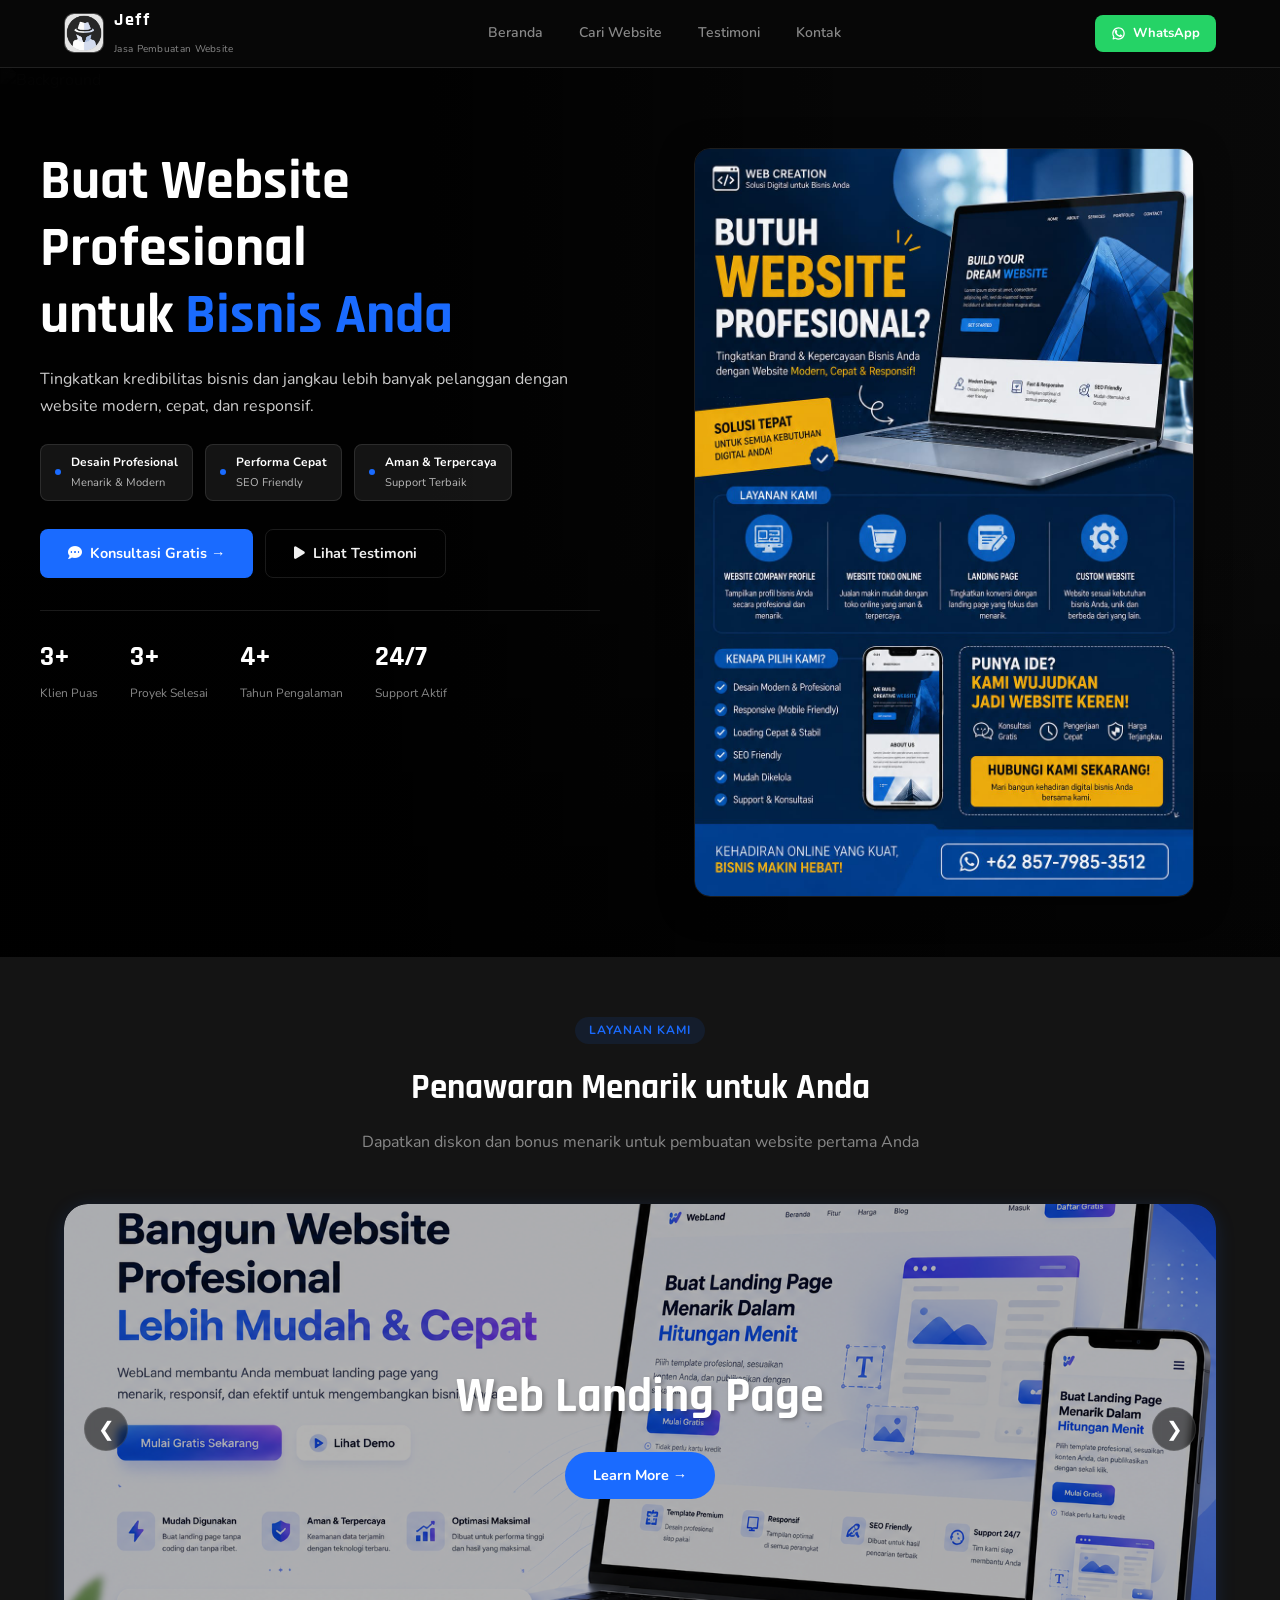
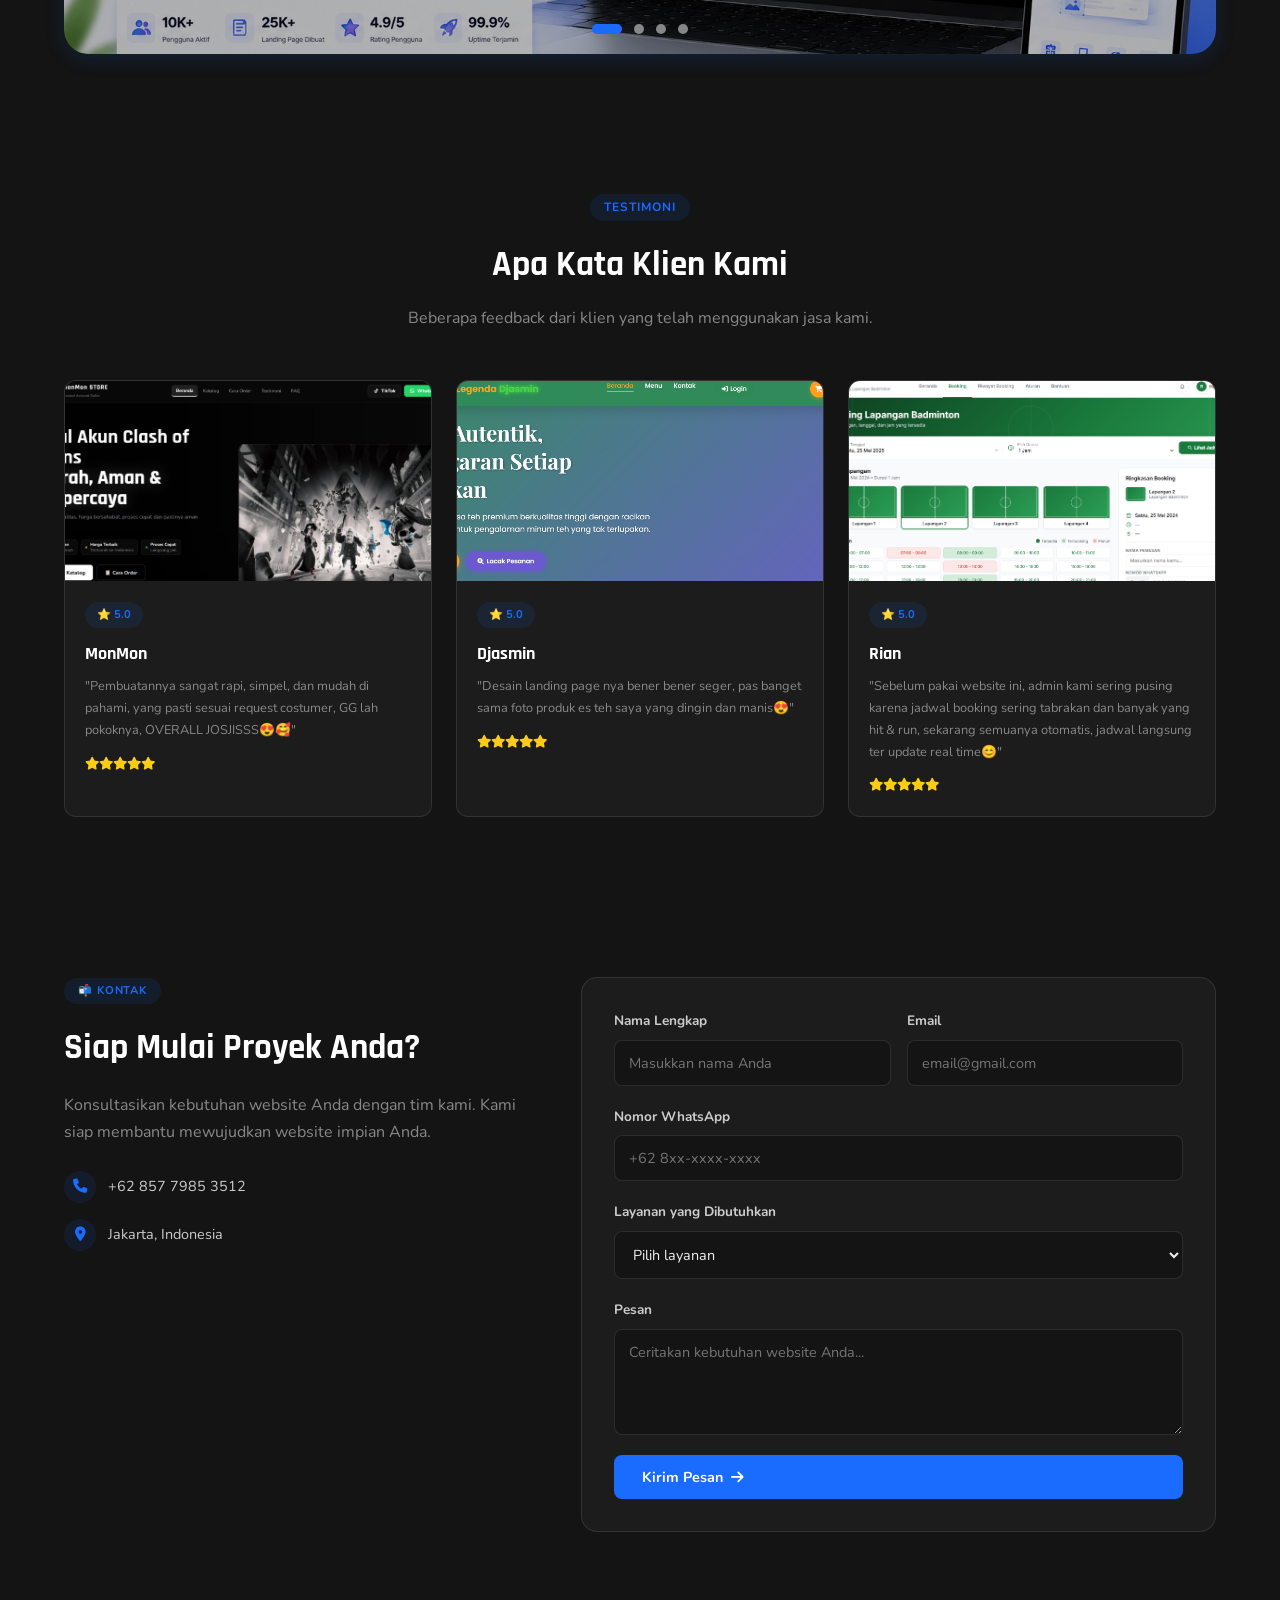
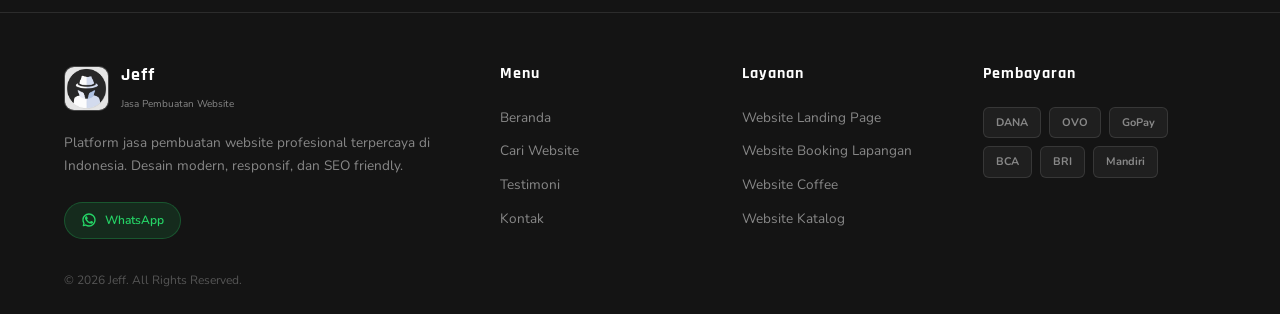
==== index.html @ 6779a067 "web" ====
<!DOCTYPE html>
<html lang="id">
<head>
    <meta charset="UTF-8">
    <meta name="viewport" content="width=device-width, initial-scale=1.0, maximum-scale=1.0, user-scalable=yes, viewport-fit=cover">
    <meta name="theme-color" content="#0a0a0a">
    <meta name="description" content="WebPro - Jasa Pembuatan Website Profesional. Solusi website modern, responsif, dan SEO friendly untuk bisnis Anda.">
    <title>Jeff – Jasa Pembuatan Website Profesional</title>

    <!-- Favicon -->
    <link rel="icon" type="image/png" sizes="32x32" href="data:image/svg+xml,%3Csvg xmlns='http://www.w3.org/2000/svg' viewBox='0 0 100 100'%3E%3Ccircle cx='50' cy='50' r='45' fill='%231A6BFF'/%3E%3Ctext x='50' y='67' text-anchor='middle' fill='white' font-size='50' font-weight='bold'%3EW%3C/text%3E%3C/svg%3E">

    <!-- Google Fonts -->
    <link rel="preconnect" href="https://fonts.googleapis.com">
    <link rel="preconnect" href="https://fonts.gstatic.com" crossorigin>
    <link href="https://fonts.googleapis.com/css2?family=Rajdhani:wght@400;500;600;700&family=Nunito:wght@400;500;600;700;800;900&display=swap" rel="stylesheet">

    <!-- Font Awesome -->
    <link rel="stylesheet" href="https://cdnjs.cloudflare.com/ajax/libs/font-awesome/6.0.0-beta3/css/all.min.css">

    <style>
        /* ===================================================
           WEBPRO — MAIN CSS
           Black & Blue Theme
           =================================================== */

        :root {
            --primary: #1A6BFF;
            --primary-dark: #1355CC;
            --primary-light: #1a6bff1a;
            --primary-glow: rgba(26, 107, 255, 0.25);
            --dark: #0D1B3E;
            --dark-bg: #0a0a0a;
            --card-bg: #141414;
            --card-bg2: #1c1c1c;
            --card-bg3: #222222;
            --text: #f0f0f0;
            --text-light: #cccccc;
            --text-muted: #888888;
            --text-dim: #555555;
            --white: #FFFFFF;
            --border: rgba(255, 255, 255, 0.1);
            --border2: rgba(255, 255, 255, 0.18);
            --border3: rgba(255, 255, 255, 0.06);
            --green: #10B981;
            --green-light: #4ade80;
            --purple: #8B5CF6;
            --orange: #F59E0B;
            --red: #f87171;
            --gold: #facc15;
            --header-h: 68px;
            --radius-sm: 8px;
            --radius-md: 12px;
            --radius-lg: 16px;
            --radius-xl: 24px;
            --shadow-sm: 0 2px 8px rgba(0,0,0,0.3);
            --shadow-md: 0 4px 20px rgba(26,107,255,0.15);
            --shadow-lg: 0 8px 32px rgba(0,0,0,0.5);
            --shadow-glow: 0 0 40px rgba(26,107,255,0.25);
            --transition-fast: all .15s cubic-bezier(0.2, 0.9, 0.4, 1.1);
            --transition-base: all .25s ease;
            --transition-slow: all .35s ease;
        }

        *, *::before, *::after {
            box-sizing: border-box;
            margin: 0;
            padding: 0;
        }

        html {
            scroll-behavior: smooth;
        }

        body {
            font-family: 'Nunito', sans-serif;
            background: var(--dark-bg);
            color: var(--text);
            line-height: 1.6;
            overflow-x: hidden;
            -webkit-font-smoothing: antialiased;
        }

        h1, h2, h3, h4, h5, h6 {
            font-family: 'Rajdhani', sans-serif;
            font-weight: 700;
            color: var(--white);
        }

        h1 {
            font-size: clamp(2rem, 5vw, 3.5rem);
            line-height: 1.2;
        }

        h2 {
            font-size: clamp(1.5rem, 4vw, 2.2rem);
            margin-bottom: 16px;
        }

        h3 {
            font-size: 1.25rem;
            margin-bottom: 12px;
        }

        p {
            color: var(--text-muted);
            line-height: 1.7;
        }

        .container {
            max-width: 1200px;
            margin: 0 auto;
            padding: 0 24px;
        }

        .section-heading {
            text-align: center;
            margin-bottom: 48px;
        }

        .section-heading .badge {
            display: inline-block;
            font-size: 0.75rem;
            font-weight: 700;
            text-transform: uppercase;
            letter-spacing: 0.08em;
            color: var(--primary);
            background: var(--primary-light);
            padding: 4px 14px;
            border-radius: 100px;
            margin-bottom: 16px;
        }

        .section-heading h2 {
            margin-bottom: 12px;
            color: var(--white);
        }

        .section-heading p {
            max-width: 600px;
            margin: 0 auto;
            color: var(--text-muted);
        }

        .btn-primary {
            display: inline-flex;
            align-items: center;
            gap: 8px;
            padding: 12px 28px;
            background: var(--primary);
            color: var(--white);
            border: none;
            border-radius: var(--radius-sm);
            font-weight: 700;
            font-size: 0.9rem;
            text-decoration: none;
            cursor: pointer;
            transition: var(--transition-fast);
            font-family: 'Nunito', sans-serif;
        }

        .btn-primary:hover {
            background: var(--primary-dark);
            transform: translateY(-2px);
            box-shadow: var(--shadow-md);
        }

        .btn-secondary {
            display: inline-flex;
            align-items: center;
            gap: 8px;
            padding: 12px 28px;
            background: transparent;
            color: var(--text);
            border: 1.5px solid var(--border);
            border-radius: var(--radius-sm);
            font-weight: 700;
            font-size: 0.9rem;
            text-decoration: none;
            cursor: pointer;
            transition: var(--transition-fast);
            font-family: 'Nunito', sans-serif;
        }

        .btn-secondary:hover {
            border-color: var(--primary);
            color: var(--primary);
            transform: translateY(-2px);
        }

        .btn-outline-primary {
            display: inline-flex;
            align-items: center;
            justify-content: center;
            gap: 8px;
            padding: 10px 20px;
            background: transparent;
            color: var(--primary);
            border: 1.5px solid var(--primary);
            border-radius: var(--radius-sm);
            font-weight: 700;
            font-size: 0.85rem;
            text-decoration: none;
            cursor: pointer;
            transition: var(--transition-fast);
            width: 100%;
        }

        .btn-outline-primary:hover {
            background: var(--primary);
            color: var(--white);
        }

        .full-width {
            width: 100%;
        }

        /* ===== HEADER & NAVBAR ===== */
        header {
            position: sticky;
            top: 0;
            z-index: 100;
            background: rgba(8, 8, 8, 0.96);
            backdrop-filter: blur(18px);
            border-bottom: 1px solid var(--border);
            height: var(--header-h);
        }

        .header-inner {
            max-width: 1200px;
            margin: 0 auto;
            display: flex;
            align-items: center;
            justify-content: space-between;
            padding: 0 24px;
            height: 100%;
            gap: 16px;
        }

        .logo {
            display: flex;
            align-items: center;
            gap: 10px;
            text-decoration: none;
            flex-shrink: 0;
        }

        .logo-icon {
            width: 40px;
            height: 40px;
            border-radius: 10px;
            overflow: hidden;
            display: flex;
            align-items: center;
            justify-content: center;
            background: var(--card-bg2);
            border: 1px solid var(--border2);
            flex-shrink: 0;
        }

        .logo-icon img {
            width: 100%;
            height: 100%;
            object-fit: cover;
        }

        .logo-text strong {
            display: block;
            font-family: 'Rajdhani', sans-serif;
            font-size: 18px;
            font-weight: 700;
            color: #fff;
            letter-spacing: 1.5px;
        }

        .logo-text span {
            font-size: 10px;
            color: var(--text-muted);
            letter-spacing: 0.3px;
        }

        nav {
            display: flex;
            align-items: center;
            gap: 4px;
        }

        nav a {
            padding: 8px 16px;
            border-radius: var(--radius-sm);
            text-decoration: none;
            font-size: 14px;
            font-weight: 600;
            color: var(--text-muted);
            transition: var(--transition-fast);
            font-family: 'Nunito', sans-serif;
        }

        nav a:hover {
            color: #fff;
            background: rgba(255, 255, 255, 0.06);
        }

        nav a.active {
            color: #fff;
            background: rgba(255, 255, 255, 0.1);
            border-bottom: 2px solid var(--primary);
        }

        .header-ctas {
            display: flex;
            align-items: center;
            gap: 8px;
            flex-shrink: 0;
        }

        .btn-wa {
            display: flex;
            align-items: center;
            gap: 7px;
            padding: 8px 16px;
            border-radius: var(--radius-sm);
            background: #25d366;
            color: #fff;
            text-decoration: none;
            font-size: 13px;
            font-weight: 700;
            transition: var(--transition-fast);
            white-space: nowrap;
        }

        .btn-wa:hover {
            opacity: 0.88;
            transform: translateY(-1px);
        }

        .btn-wa svg {
            width: 15px;
            height: 15px;
            flex-shrink: 0;
        }

        .hamburger {
            width: 38px;
            height: 38px;
            border: 1px solid var(--border);
            border-radius: 8px;
            cursor: pointer;
            display: none;
            flex-direction: column;
            align-items: center;
            justify-content: center;
            gap: 5px;
            padding: 0;
            background: rgba(255, 255, 255, 0.04);
            transition: background 0.15s;
            flex-shrink: 0;
        }

        .hamburger:hover {
            background: rgba(255, 255, 255, 0.09);
        }

        .hamburger span {
            display: block;
            width: 18px;
            height: 2px;
            background: #fff;
            border-radius: 2px;
            transition: transform 0.28s cubic-bezier(0.65, 0, 0.35, 1), opacity 0.2s ease, width 0.2s ease;
            transform-origin: center;
        }

        .hamburger.is-open span:nth-child(1) {
            transform: translateY(7px) rotate(45deg);
        }

        .hamburger.is-open span:nth-child(2) {
            opacity: 0;
            width: 0;
        }

        .hamburger.is-open span:nth-child(3) {
            transform: translateY(-7px) rotate(-45deg);
        }

        /* Mobile nav: smooth slide + fade open/close instead of an abrupt toggle */
        .mobile-nav {
            display: flex;
            flex-direction: column;
            position: fixed;
            top: var(--header-h);
            left: 0;
            right: 0;
            background: var(--dark-bg);
            border-bottom: 1px solid var(--border);
            padding: 8px 0 20px;
            z-index: 99;
            max-height: calc(100vh - var(--header-h));
            overflow-y: auto;
            box-shadow: var(--shadow-lg);

            visibility: hidden;
            opacity: 0;
            transform: translateY(-12px) scale(0.99);
            transform-origin: top center;
            pointer-events: none;
            transition: opacity 0.32s cubic-bezier(0.22, 1, 0.36, 1),
                        transform 0.32s cubic-bezier(0.22, 1, 0.36, 1),
                        visibility 0.32s;
        }

        .mobile-nav.open {
            visibility: visible;
            opacity: 1;
            transform: translateY(0) scale(1);
            pointer-events: auto;
        }

        .mobile-nav a {
            padding: 14px 20px;
            font-size: 15px;
            font-weight: 700;
            color: var(--text-muted);
            text-decoration: none;
            border-bottom: 1px solid var(--border3);
            display: flex;
            align-items: center;
            gap: 12px;
            transition: background 0.15s ease, color 0.15s ease, padding-left 0.15s ease;

            opacity: 0;
            transform: translateY(-8px);
        }

        .mobile-nav.open a {
            animation: mobileNavItemIn 0.4s cubic-bezier(0.22, 1, 0.36, 1) forwards;
        }

        .mobile-nav.open a:nth-child(1) { animation-delay: 0.04s; }
        .mobile-nav.open a:nth-child(2) { animation-delay: 0.09s; }
        .mobile-nav.open a:nth-child(3) { animation-delay: 0.14s; }
        .mobile-nav.open a:nth-child(4) { animation-delay: 0.19s; }

        @keyframes mobileNavItemIn {
            from {
                opacity: 0;
                transform: translateY(-8px);
            }
            to {
                opacity: 1;
                transform: translateY(0);
            }
        }

        .mobile-nav a:active {
            background: rgba(255, 255, 255, 0.06);
            color: #fff;
            padding-left: 26px;
        }

        .mobile-nav .mob-socials {
            display: flex;
            gap: 10px;
            margin: 10px 20px 0;
            padding-top: 14px;
            border-top: 1px solid var(--border);
            opacity: 0;
            transform: translateY(-8px);
        }

        .mobile-nav.open .mob-socials {
            animation: mobileNavItemIn 0.4s cubic-bezier(0.22, 1, 0.36, 1) forwards;
            animation-delay: 0.24s;
        }

        /* ===== HERO SECTION ===== */
        .hero {
            position: relative;
            padding: 80px 24px 60px;
            overflow: hidden;
            min-height: 550px;
            display: flex;
            align-items: center;
        }

        .hero-bg {
            position: absolute;
            inset: 0;
            background: var(--dark-bg);
        }

        .hero-bg img {
            position: absolute;
            inset: 0;
            width: 100%;
            height: 100%;
            object-fit: cover;
            opacity: 0.22;
            filter: grayscale(100%) contrast(1.1);
        }

        .hero-bg::after {
            content: '';
            position: absolute;
            inset: 0;
            background: linear-gradient(90deg, rgba(0,0,0,0.95) 30%, rgba(0,0,0,0.45) 65%, rgba(0,0,0,0.15) 100%),
                        linear-gradient(0deg, rgba(0,0,0,0.6) 0%, transparent 50%);
        }

        .hero-inner {
            max-width: 1200px;
            margin: 0 auto;
            display: flex;
            align-items: flex-start;
            justify-content: space-between;
            gap: 48px;
            position: relative;
            z-index: 2;
            width: 100%;
        }

        .hero-content {
            flex: 1;
            max-width: 560px;
        }

        .hero-content h1 {
            color: #fff;
            margin-bottom: 16px;
        }

        .hero-content h1 span {
            color: var(--primary);
        }

        .hero-content p {
            font-size: 1rem;
            color: rgba(255, 255, 255, 0.8);
            margin-bottom: 24px;
        }

        .hero-badges {
            display: flex;
            flex-wrap: wrap;
            gap: 12px;
            margin-bottom: 28px;
        }

        .hero-badge {
            display: flex;
            align-items: center;
            gap: 10px;
            font-size: 0.75rem;
            background: rgba(255, 255, 255, 0.08);
            border: 1px solid var(--border);
            border-radius: var(--radius-sm);
            padding: 8px 14px;
        }

        .hero-badge .dot {
            width: 6px;
            height: 6px;
            border-radius: 50%;
            background: var(--primary);
            flex-shrink: 0;
        }

        .hero-badge strong {
            display: block;
            color: #fff;
            font-size: 0.75rem;
            margin-bottom: 2px;
        }

        .hero-badge div {
            color: rgba(255, 255, 255, 0.7);
            font-size: 0.7rem;
        }

        .hero-btns {
            display: flex;
            gap: 12px;
            flex-wrap: wrap;
            margin-bottom: 32px;
        }

        .hero-stats {
            display: flex;
            gap: 32px;
            padding-top: 24px;
            border-top: 1px solid var(--border);
            flex-wrap: wrap;
        }

        .hero-stat .num {
            font-family: 'Rajdhani', sans-serif;
            font-size: 28px;
            font-weight: 700;
            color: #fff;
        }

        .hero-stat .lbl {
            font-size: 12px;
            color: var(--text-muted);
            margin-top: 4px;
        }

        .hero-img-side {
            flex: 1;
            display: flex;
            align-items: center;
            justify-content: center;
        }

        .hero-img-side img {
            width: 100%;
            max-width: 500px;
            height: auto;
            border-radius: var(--radius-lg);
            border: 1px solid var(--border);
            box-shadow: var(--shadow-lg);
        }

        /* ===== PROMOTION SLIDER ===== */
        .promo-section {
            padding: 60px 0;
            background: var(--card-bg);
        }

        .promo-slider-container {
            position: relative;
            overflow: hidden;
            border-radius: var(--radius-xl);
            box-shadow: var(--shadow-md);
        }

        .promo-slider-track {
            display: flex;
            transition: transform 0.5s cubic-bezier(0.4, 0, 0.2, 1);
        }

        .promo-slide {
            flex-shrink: 0;
            position: relative;
            min-height: 450px;
            display: flex;
            align-items: center;
            justify-content: center;
            border-radius: var(--radius-xl);
            overflow: hidden;
            background-size: cover;
            background-position: center;
            background-repeat: no-repeat;
        }

        .promo-slide::before {
            content: '';
            position: absolute;
            top: 0;
            left: 0;
            right: 0;
            bottom: 0;
            background: rgba(0, 0, 0, 0.3);
            z-index: 1;
        }

        .promo-slide-content {
            position: relative;
            z-index: 2;
            text-align: center;
            color: white;
            padding: 48px;
            background: transparent;
            border-radius: var(--radius-lg);
            margin: 24px;
            max-width: 500px;
        }

        .promo-slide-content h2 {
            color: white;
            font-size: clamp(2rem, 5vw, 3rem);
            margin-bottom: 16px;
            font-weight: 800;
            text-shadow: 2px 2px 4px rgba(0,0,0,0.3);
        }

        .btn-promo {
            display: inline-flex;
            align-items: center;
            gap: 8px;
            padding: 12px 28px;
            background: var(--primary);
            color: white;
            border-radius: 40px;
            text-decoration: none;
            font-weight: 700;
            transition: var(--transition-fast);
            font-size: 0.9rem;
            border: none;
            cursor: pointer;
        }

        .btn-promo:hover {
            transform: translateY(-2px);
            background: var(--primary-dark);
            box-shadow: var(--shadow-glow);
        }

        .slider-arrow {
            position: absolute;
            top: 50%;
            transform: translateY(-50%);
            width: 44px;
            height: 44px;
            background: rgba(0, 0, 0, 0.5);
            backdrop-filter: blur(4px);
            border-radius: 50%;
            display: flex;
            align-items: center;
            justify-content: center;
            cursor: pointer;
            z-index: 10;
            color: white;
            font-size: 20px;
            transition: var(--transition-fast);
            border: 1px solid var(--border);
        }

        .slider-arrow:hover {
            background: var(--primary);
            transform: translateY(-50%) scale(1.05);
        }

        .slider-arrow.prev {
            left: 20px;
        }

        .slider-arrow.next {
            right: 20px;
        }

        .slider-nav {
            position: absolute;
            bottom: 20px;
            left: 0;
            right: 0;
            display: flex;
            justify-content: center;
            gap: 12px;
            z-index: 10;
        }

        .slider-dot {
            width: 10px;
            height: 10px;
            border-radius: 50%;
            background: rgba(255, 255, 255, 0.5);
            cursor: pointer;
            transition: all 0.3s ease;
            border: none;
        }

        .slider-dot.active {
            background: var(--primary);
            width: 30px;
            border-radius: 5px;
        }

        /* ===== TESTIMONI SECTION ===== */
        .testimoni {
            padding: 80px 0;
            background: var(--card-bg);
        }

        .testimoni-grid {
            display: grid;
            grid-template-columns: repeat(3, 1fr);
            gap: 24px;
        }

        .testimoni-card {
            background: var(--card-bg2);
            border-radius: var(--radius-md);
            overflow: hidden;
            border: 1px solid var(--border);
            transition: var(--transition-base);
        }

        .testimoni-card:hover {
            transform: translateY(-5px);
            border-color: var(--primary);
            box-shadow: var(--shadow-md);
        }

        .testimoni-img {
            height: 200px;
            overflow: hidden;
            display: flex;
            align-items: center;
            justify-content: center;
            background: linear-gradient(135deg, var(--primary), var(--primary-dark));
        }

        .testimoni-img img {
            width: 100%;
            height: 100%;
            object-fit: cover;
        }

        .testimoni-img i {
            font-size: 3rem;
            color: white;
        }

        .testimoni-info {
            padding: 20px;
        }

        .testimoni-tag {
            font-size: 0.7rem;
            font-weight: 700;
            color: var(--primary);
            background: var(--primary-light);
            padding: 4px 12px;
            border-radius: 100px;
            display: inline-block;
            margin-bottom: 12px;
        }

        .testimoni-info h3 {
            font-size: 1.1rem;
            margin-bottom: 8px;
            color: var(--white);
        }

        .testimoni-info p {
            font-size: 0.8rem;
        }

        .testimoni-rating {
            margin-top: 12px;
            color: var(--gold);
            font-size: 0.8rem;
        }

        /* ===== KONTAK SECTION ===== */
        .kontak {
            padding: 80px 0;
            background: var(--card-bg);
        }

        .kontak-inner {
            display: grid;
            grid-template-columns: 1fr 1.4fr;
            gap: 64px;
            align-items: start;
        }

        .kontak-text .badge {
            display: inline-block;
            font-size: 0.7rem;
            font-weight: 700;
            text-transform: uppercase;
            letter-spacing: 0.08em;
            color: var(--primary);
            background: var(--primary-light);
            padding: 4px 14px;
            border-radius: 100px;
            margin-bottom: 16px;
        }

        .kontak-text h2 {
            margin-bottom: 16px;
            color: var(--white);
        }

        .kontak-text p {
            margin-bottom: 24px;
        }

        .kontak-info {
            display: flex;
            flex-direction: column;
            gap: 16px;
        }

        .info-item {
            display: flex;
            align-items: center;
            gap: 12px;
            font-size: 0.9rem;
            color: var(--text-light);
        }

        .info-item i {
            width: 32px;
            height: 32px;
            background: var(--primary-light);
            color: var(--primary);
            border-radius: 50%;
            display: flex;
            align-items: center;
            justify-content: center;
        }

        .kontak-form-wrapper {
            background: var(--card-bg2);
            border: 1px solid var(--border);
            border-radius: var(--radius-lg);
            padding: 32px;
        }

        .kontak-form {
            display: flex;
            flex-direction: column;
            gap: 20px;
        }

        .form-row {
            display: grid;
            grid-template-columns: 1fr 1fr;
            gap: 16px;
        }

        .form-group {
            display: flex;
            flex-direction: column;
            gap: 8px;
        }

        .form-group label {
            font-size: 0.85rem;
            font-weight: 700;
            color: var(--text-light);
        }

        .form-group input,
        .form-group select,
        .form-group textarea {
            padding: 12px 14px;
            border: 1.5px solid var(--border);
            border-radius: var(--radius-sm);
            font-size: 0.9rem;
            font-family: 'Nunito', sans-serif;
            outline: none;
            transition: var(--transition-fast);
            background: var(--card-bg);
            color: var(--text);
        }

        .form-group input:focus,
        .form-group select:focus,
        .form-group textarea:focus {
            border-color: var(--primary);
            box-shadow: 0 0 0 3px var(--primary-light);
        }

        .form-group textarea {
            resize: vertical;
        }

        /* ===== FOOTER ===== */
        footer {
            background: var(--card-bg);
            border-top: 1px solid var(--border);
            padding: 48px 0 24px;
        }

        .footer-inner {
            max-width: 1200px;
            margin: 0 auto;
            display: grid;
            grid-template-columns: 2fr 1fr 1fr 1.2fr;
            gap: 48px;
            padding: 0 24px;
        }

        .footer-brand {
            display: flex;
            flex-direction: column;
            gap: 16px;
        }

        .footer-logo {
            display: flex;
            align-items: center;
            gap: 12px;
        }

        .footer-logo .logo-icon {
            width: 45px;
            height: 45px;
        }

        .footer-logo strong {
            font-family: 'Rajdhani', sans-serif;
            font-size: 18px;
            font-weight: 700;
            color: #fff;
            letter-spacing: 1px;
            display: block;
        }

        .footer-logo span {
            font-size: 10px;
            color: var(--text-muted);
        }

        .footer-brand p {
            font-size: 0.85rem;
            color: var(--text-muted);
            line-height: 1.7;
            margin: 0;
        }

        .social-buttons {
            display: flex;
            gap: 10px;
            flex-wrap: wrap;
            margin: 8px 0;
        }

        .social-btn {
            display: inline-flex;
            align-items: center;
            gap: 8px;
            padding: 8px 16px;
            border-radius: 40px;
            text-decoration: none;
            transition: var(--transition-fast);
            font-size: 12px;
            font-weight: 600;
        }

        .social-btn-wa {
            background: rgba(37, 211, 102, 0.12);
            border: 1px solid rgba(37, 211, 102, 0.25);
            color: #25d366;
        }

        .social-btn-wa:hover {
            background: #25d366;
            color: white;
            transform: translateY(-2px);
        }

        .social-btn-tt {
            background: rgba(255, 255, 255, 0.08);
            border: 1px solid var(--border);
            color: var(--text);
        }

        .social-btn-tt:hover {
            background: var(--primary);
            border-color: var(--primary);
            color: white;
            transform: translateY(-2px);
        }

        .social-btn svg {
            width: 16px;
            height: 16px;
        }

        .footer-copy {
            font-size: 0.75rem;
            color: var(--text-dim);
            margin-top: 8px;
        }

        .footer-col h4 {
            color: var(--white);
            font-size: 1rem;
            margin-bottom: 20px;
            font-family: 'Rajdhani', sans-serif;
            letter-spacing: 1px;
        }

        .footer-col a {
            display: block;
            color: var(--text-muted);
            text-decoration: none;
            font-size: 0.85rem;
            margin-bottom: 12px;
            transition: var(--transition-fast);
        }

        .footer-col a:hover {
            color: var(--primary);
            transform: translateX(4px);
        }

        .payment-logos {
            display: flex;
            flex-wrap: wrap;
            gap: 8px;
            margin-top: 8px;
        }

        .payment-logo {
            background: rgba(255, 255, 255, 0.05);
            border: 1px solid var(--border);
            border-radius: 6px;
            padding: 6px 12px;
            font-size: 11px;
            font-weight: 700;
            color: var(--text-muted);
            transition: var(--transition-fast);
        }

        .payment-logo:hover {
            border-color: var(--primary);
            color: var(--primary);
        }

        .contact-item {
            display: flex;
            align-items: center;
            gap: 10px;
            color: var(--text-muted);
            font-size: 0.85rem;
            margin-bottom: 12px;
        }

        .contact-item i {
            width: 28px;
            color: var(--primary);
        }

        .fade-up {
            opacity: 0;
            transform: translateY(30px);
            transition: opacity 0.6s ease, transform 0.6s ease;
        }

        .fade-up.visible {
            opacity: 1;
            transform: translateY(0);
        }

        ::-webkit-scrollbar {
            width: 6px;
        }

        ::-webkit-scrollbar-track {
            background: var(--dark-bg);
        }

        ::-webkit-scrollbar-thumb {
            background: var(--primary);
            border-radius: 3px;
        }

        @media (max-width: 1024px) {
            .testimoni-grid {
                grid-template-columns: repeat(2, 1fr);
            }
            .footer-inner {
                grid-template-columns: 1fr 1fr;
                gap: 32px;
            }
        }

        @media (max-width: 768px) {
            :root { --header-h: 60px; }
            nav { display: none; }
            .hamburger { display: flex; }
            .btn-wa span { display: none; }
            .btn-wa { padding: 8px 12px; }
            .hero-inner { flex-direction: column; text-align: center; }
            .hero-content { max-width: 100%; }
            .hero-badges { justify-content: center; }
            .hero-btns { justify-content: center; }
            .hero-stats { justify-content: center; }
            .hero-img-side { display: none; }
            .testimoni-grid { grid-template-columns: 1fr; }
            .kontak-inner { grid-template-columns: 1fr; gap: 32px; }
            .form-row { grid-template-columns: 1fr; }

            /* ===== FOOTER MOBILE - DIRAPIKAN, TERPUSAT, JARAK KONSISTEN ===== */
            footer { padding: 40px 0 20px; }
            .footer-inner {
                grid-template-columns: 1fr;
                gap: 36px;
                text-align: center;
            }
            .footer-brand {
                align-items: center;
                padding-bottom: 28px;
                border-bottom: 1px solid var(--border3);
            }
            .footer-logo { justify-content: center; }
            .footer-brand p {
                max-width: 320px;
                margin: 0 auto;
            }
            .social-buttons { justify-content: center; }
            .footer-col { display: flex; flex-direction: column; align-items: center; }
            .footer-col h4 { margin-bottom: 14px; }
            .footer-col a {
                margin-bottom: 10px;
                text-align: center;
            }
            .payment-logos { justify-content: center; }
            .footer-copy { text-align: center; }

            .slider-arrow { width: 36px; height: 36px; font-size: 16px; }
            .promo-slide { min-height: 380px; }
            .promo-slide-content { margin: 16px; padding: 32px; }
        }

        @media (max-width: 480px) {
            .container { padding: 0 16px; }
            .hero { padding: 50px 16px 40px; }
            .hero-content h1 { font-size: 1.8rem; }
            .hero-badge { padding: 6px 10px; }
            .hero-stats { gap: 20px; }
            .hero-stat .num { font-size: 22px; }
            .promo-slide { min-height: 320px; }
            .promo-slide-content { padding: 20px; }
            .slider-arrow { display: none; }
            .section-heading { margin-bottom: 32px; }
            .testimoni, .kontak { padding: 50px 0; }

            .footer-inner { gap: 28px; padding: 0 16px; }
            .footer-brand { padding-bottom: 22px; }
        }
    </style>
</head>
<body>

<!-- ========== HEADER / NAVBAR ========== -->
<header>
    <div class="header-inner">
        <a href="index.html" class="logo">
            <div class="logo-icon">
                <img src="images/logo.jpg" alt="WebPro Logo">
            </div>
            <div class="logo-text">
                <strong>Jeff</strong>
                <span>Jasa Pembuatan Website</span>
            </div>
        </a>

        <nav>
            <a href="index.html#beranda" class="nav-link active">Beranda</a>
            <a href="index.html#promo" class="nav-link" id="cariWebsiteNav">Cari Website</a>
            <a href="index.html#testimoni" class="nav-link">Testimoni</a>
            <a href="index.html#kontak" class="nav-link">Kontak</a>
        </nav>

        <div class="header-ctas">
            <a href="https://wa.me/6285779853512?text=Halo+Jeff,+saya+ingin+bertanya+tentang+website" class="btn-wa" target="_blank">
                <svg viewBox="0 0 24 24" fill="currentColor">
                    <path d="M17.472 14.382c-.297-.149-1.758-.867-2.03-.967-.273-.099-.471-.148-.67.15-.197.297-.767.966-.94 1.164-.173.199-.347.223-.644.075-.297-.15-1.255-.463-2.39-1.475-.883-.788-1.48-1.761-1.653-2.059-.173-.297-.018-.458.13-.606.134-.133.298-.347.446-.52.149-.174.198-.298.298-.497.099-.198.05-.371-.025-.52-.075-.149-.669-1.612-.916-2.207-.242-.579-.487-.5-.669-.51-.173-.008-.371-.01-.57-.01-.198 0-.52.074-.792.372-.272.297-1.04 1.016-1.04 2.479 0 1.462 1.065 2.875 1.213 3.074.149.198 2.096 3.2 5.077 4.487.709.306 1.262.489 1.694.625.712.227 1.36.195 1.871.118.571-.085 1.758-.719 2.006-1.413.248-.694.248-1.289.173-1.413-.074-.124-.272-.198-.57-.347z"/>
                    <path d="M12 2C6.477 2 2 6.477 2 12c0 1.89.525 3.66 1.438 5.168L2.546 20.2a1 1 0 001.254 1.254l3.032-.892A9.953 9.953 0 0012 22c5.523 0 10-4.477 10-10S17.523 2 12 2zm0 18c-1.67 0-3.23-.46-4.57-1.26l-.33-.19-2.19.64.65-2.13-.21-.34A8 8 0 0112 4a8 8 0 010 16z"/>
                </svg>
                <span>WhatsApp</span>
            </a>

            <div class="hamburger" onclick="toggleMenu()" aria-label="Menu">
                <span></span><span></span><span></span>
            </div>
        </div>
    </div>
</header>

<!-- Mobile Navigation -->
<div class="mobile-nav" id="mobileNav">
    <a href="index.html#beranda" onclick="closeMenu()">Beranda</a>
    <a href="index.html#promo" onclick="closeMenu()" id="mobileCariWebsite">Cari Website</a>
    <a href="index.html#testimoni" onclick="closeMenu()">Testimoni</a>
    <a href="index.html#kontak" onclick="closeMenu()">Kontak</a>
    <div class="mob-socials">
        <a href="https://wa.me/6285779853512" target="_blank" style="color:#25d366;">
            <svg viewBox="0 0 24 24" fill="currentColor" style="width:15px;height:15px;">
                <path d="M17.472 14.382c-.297-.149-1.758-.867-2.03-.967-.273-.099-.471-.148-.67.15-.197.297-.767.966-.94 1.164-.173.199-.347.223-.644.075-.297-.15-1.255-.463-2.39-1.475-.883-.788-1.48-1.761-1.653-2.059-.173-.297-.018-.458.13-.606.134-.133.298-.347.446-.52.149-.174.198-.298.298-.497.099-.198.05-.371-.025-.52-.075-.149-.669-1.612-.916-2.207-.242-.579-.487-.5-.669-.51-.173-.008-.371-.01-.57-.01-.198 0-.52.074-.792.372-.272.297-1.04 1.016-1.04 2.479 0 1.462 1.065 2.875 1.213 3.074.149.198 2.096 3.2 5.077 4.487.709.306 1.262.489 1.694.625.712.227 1.36.195 1.871.118.571-.085 1.758-.719 2.006-1.413.248-.694.248-1.289.173-1.413-.074-.124-.272-.198-.57-.347z"/>
                <path d="M12 2C6.477 2 2 6.477 2 12c0 1.89.525 3.66 1.438 5.168L2.546 20.2a1 1 0 001.254 1.254l3.032-.892A9.953 9.953 0 0012 22c5.523 0 10-4.477 10-10S17.523 2 12 2zm0 18c-1.67 0-3.23-.46-4.57-1.26l-.33-.19-2.19.64.65-2.13-.21-.34A8 8 0 0112 4a8 8 0 010 16z"/>
            </svg>
            WhatsApp
        </a>
    </div>
</div>

<!-- ========== HERO SECTION ========== -->
<section class="hero" id="beranda">
    <div class="hero-bg">
        <img src="https://images.unsplash.com/photo-1498050108023-c5249f4df085?w=1600" alt="Background">
    </div>
    <div class="hero-inner">
        <div class="hero-content fade-up">
            <h1>Buat Website Profesional <br>untuk <span>Bisnis Anda</span></h1>
            <p>Tingkatkan kredibilitas bisnis dan jangkau lebih banyak pelanggan dengan website modern, cepat, dan responsif.</p>
            <div class="hero-badges">
                <div class="hero-badge"><span class="dot"></span> <div><strong>Desain Profesional</strong>Menarik & Modern</div></div>
                <div class="hero-badge"><span class="dot"></span> <div><strong>Performa Cepat</strong>SEO Friendly</div></div>
                <div class="hero-badge"><span class="dot"></span> <div><strong>Aman & Terpercaya</strong>Support Terbaik</div></div>
            </div>
            <div class="hero-btns">
                <a href="#kontak" class="btn-primary"><i class="fas fa-comment-dots"></i> Konsultasi Gratis →</a>
                <a href="#testimoni" class="btn-secondary"><i class="fas fa-play"></i> Lihat Testimoni</a>
            </div>
            <div class="hero-stats">
                <div class="hero-stat"><div class="num">3+</div><div class="lbl">Klien Puas</div></div>
                <div class="hero-stat"><div class="num">3+</div><div class="lbl">Proyek Selesai</div></div>
                <div class="hero-stat"><div class="num">4+</div><div class="lbl">Tahun Pengalaman</div></div>
                <div class="hero-stat"><div class="num">24/7</div><div class="lbl">Support Aktif</div></div>
            </div>
        </div>
        <div class="hero-img-side fade-up delay-2">
            <img src="images/website-promo.jpeg" alt="Web Development">
        </div>
    </div>
</section>

<!-- ========== PROMOTION SLIDER ========== -->
<section class="promo-section" id="promo">
    <div class="container">
        <div class="section-heading">
            <span class="badge">Layanan Kami</span>
            <h2>Penawaran Menarik untuk Anda</h2>
            <p>Dapatkan diskon dan bonus menarik untuk pembuatan website pertama Anda</p>
        </div>

        <div class="promo-slider-container">
            <div class="promo-slider-track" id="promoTrack">
                <div class="promo-slide" style="background-image: url('images/gambar-web-landingpage.png'); background-size: cover; background-position: center;">
                    <div class="promo-slide-content">
                        <h2>Web Landing Page</h2>
                        <a href="web/landing-page.html" class="btn-promo">Learn More →</a>
                    </div>
                </div>
                <div class="promo-slide" style="background-image: url('images/WhatsApp Image 2026-06-08 at 20.45.11 (1).jpeg'); background-size: cover; background-position: center;">
                    <div class="promo-slide-content">
                        <h2>Web Booking Lapangan</h2>
                        <a href="web/booking-lapangan.html" class="btn-promo">Learn More →</a>
                    </div>
                </div>
                <div class="promo-slide" style="background-image: url('images/gambar-promosi-pesan-coffe.jpg'); background-size: cover; background-position: center;">
                    <div class="promo-slide-content">
                        <h2>Web Coffee</h2>
                        <a href="web/coffee.html" class="btn-promo">Learn More →</a>
                    </div>
                </div>
                <div class="promo-slide" style="background-image: url('images/WhatsApp Image 2026-06-08 at 20.45.11.jpeg'); background-size: cover; background-position: center;">
                    <div class="promo-slide-content">
                        <h2>Web Katalog Produk</h2>
                        <a href="web/katalog.html" class="btn-promo">Learn More →</a>
                    </div>
                </div>
            </div>
            <button class="slider-arrow prev" onclick="changePromoSlide(-1)">❮</button>
            <button class="slider-arrow next" onclick="changePromoSlide(1)">❯</button>
            <div class="slider-nav" id="promoDots"></div>
        </div>
    </div>
</section>

<!-- ========== TESTIMONI SECTION ========== -->
<section class="testimoni" id="testimoni">
    <div class="container">
        <div class="section-heading">
            <span class="badge">Testimoni</span>
            <h2>Apa Kata Klien Kami</h2>
            <p>Beberapa feedback dari klien yang telah menggunakan jasa kami.</p>
        </div>

        <div class="testimoni-grid">
            <div class="testimoni-card">
                <div class="testimoni-img">
                    <img src="images/Screenshot 2026-06-04 153138.png" alt="Client 1" onerror="this.style.display='none'; this.nextElementSibling.style.display='flex';">
                    <i class="fas fa-user-circle" style="display:none;"></i>
                </div>
                <div class="testimoni-info">
                    <span class="testimoni-tag">⭐ 5.0</span>
                    <h3>MonMon</h3>
                    <p>"Pembuatannya sangat rapi, simpel, dan mudah di pahami, yang pasti sesuai request costumer, GG lah pokoknya, OVERALL JOSJISSS😍🥰"</p>
                    <div class="testimoni-rating">
                        <i class="fas fa-star"></i><i class="fas fa-star"></i><i class="fas fa-star"></i><i class="fas fa-star"></i><i class="fas fa-star"></i>
                    </div>
                </div>
            </div>
            <div class="testimoni-card">
                <div class="testimoni-img">
                    <img src="images/Screenshot 2026-06-11 183526.png" alt="Client 2" onerror="this.style.display='none'; this.nextElementSibling.style.display='flex';">
                    <i class="fas fa-user-circle" style="display:none;"></i>
                </div>
                <div class="testimoni-info">
                    <span class="testimoni-tag">⭐ 5.0</span>
                    <h3>Djasmin</h3>
                    <p>"Desain landing page nya bener bener seger, pas banget sama foto produk es teh saya yang dingin dan manis😍"</p>
                    <div class="testimoni-rating">
                        <i class="fas fa-star"></i><i class="fas fa-star"></i><i class="fas fa-star"></i><i class="fas fa-star"></i><i class="fas fa-star"></i>
                    </div>
                </div>
            </div>
            <div class="testimoni-card">
                <div class="testimoni-img">
                    <img src="images/Screenshot 2026-06-11 184921.png" alt="Client 3" onerror="this.style.display='none'; this.nextElementSibling.style.display='flex';">
                    <i class="fas fa-user-circle" style="display:none;"></i>
                </div>
                <div class="testimoni-info">
                    <span class="testimoni-tag">⭐ 5.0</span>
                    <h3>Rian</h3>
                    <p>"Sebelum pakai website ini, admin kami sering pusing karena jadwal booking sering tabrakan dan banyak yang hit & run, sekarang semuanya otomatis, jadwal langsung ter update real time😊"</p>
                    <div class="testimoni-rating">
                        <i class="fas fa-star"></i><i class="fas fa-star"></i><i class="fas fa-star"></i><i class="fas fa-star"></i><i class="fas fa-star"></i>
                    </div>
                </div>
            </div>
        </div>
    </div>
</section>

<!-- ========== KONTAK SECTION ========== -->
<section class="kontak" id="kontak">
    <div class="container">
        <div class="kontak-inner">
            <div class="kontak-text">
                <span class="badge">📬 Kontak</span>
                <h2>Siap Mulai Proyek Anda?</h2>
                <p>Konsultasikan kebutuhan website Anda dengan tim kami. Kami siap membantu mewujudkan website impian Anda.</p>
                <div class="kontak-info">
                    <div class="info-item"><i class="fas fa-phone"></i> <span>+62 857 7985 3512</span></div>
                    <div class="info-item"><i class="fas fa-map-marker-alt"></i> <span>Jakarta, Indonesia</span></div>
                </div>
            </div>
            <div class="kontak-form-wrapper">
                <form class="kontak-form" id="contactForm">
                    <div class="form-row">
                        <div class="form-group">
                            <label>Nama Lengkap</label>
                            <input type="text" placeholder="Masukkan nama Anda" required>
                        </div>
                        <div class="form-group">
                            <label>Email</label>
                            <input type="email" placeholder="email@gmail.com" required>
                        </div>
                    </div>
                    <div class="form-group">
                        <label>Nomor WhatsApp</label>
                        <input type="tel" placeholder="+62 8xx-xxxx-xxxx">
                    </div>
                    <div class="form-group">
                        <label>Layanan yang Dibutuhkan</label>
                        <select>
                            <option>Pilih layanan</option>
                            <option>Website Landing Page</option>
                            <option>Website Booking Lapangan</option>
                            <option>Website Coffee</option>
                            <option>Website Katalog</option>
                        </select>
                    </div>
                    <div class="form-group">
                        <label>Pesan</label>
                        <textarea rows="4" placeholder="Ceritakan kebutuhan website Anda..."></textarea>
                    </div>
                    <button type="submit" class="btn-primary full-width">Kirim Pesan <i class="fas fa-arrow-right"></i></button>
                </form>
            </div>
        </div>
    </div>
</section>

<!-- ========== FOOTER ========== -->
<footer>
    <div class="footer-inner">
        <div class="footer-brand">
            <div class="footer-logo">
                <div class="logo-icon">
                    <img src="images/logo.jpg" alt="WebPro">
                </div>
                <div>
                    <strong>Jeff</strong>
                    <span>Jasa Pembuatan Website</span>
                </div>
            </div>
            <p>Platform jasa pembuatan website profesional terpercaya di Indonesia. Desain modern, responsif, dan SEO friendly.</p>

            <div class="social-buttons">
                <a href="https://wa.me/6285779853512" target="_blank" class="social-btn social-btn-wa">
                    <svg viewBox="0 0 24 24" fill="currentColor">
                        <path d="M17.472 14.382c-.297-.149-1.758-.867-2.03-.967-.273-.099-.471-.148-.67.15-.197.297-.767.966-.94 1.164-.173.199-.347.223-.644.075-.297-.15-1.255-.463-2.39-1.475-.883-.788-1.48-1.761-1.653-2.059-.173-.297-.018-.458.13-.606.134-.133.298-.347.446-.52.149-.174.198-.298.298-.497.099-.198.05-.371-.025-.52-.075-.149-.669-1.612-.916-2.207-.242-.579-.487-.5-.669-.51-.173-.008-.371-.01-.57-.01-.198 0-.52.074-.792.372-.272.297-1.04 1.016-1.04 2.479 0 1.462 1.065 2.875 1.213 3.074.149.198 2.096 3.2 5.077 4.487.709.306 1.262.489 1.694.625.712.227 1.36.195 1.871.118.571-.085 1.758-.719 2.006-1.413.248-.694.248-1.289.173-1.413-.074-.124-.272-.198-.57-.347z"/>
                        <path d="M12 2C6.477 2 2 6.477 2 12c0 1.89.525 3.66 1.438 5.168L2.546 20.2a1 1 0 001.254 1.254l3.032-.892A9.953 9.953 0 0012 22c5.523 0 10-4.477 10-10S17.523 2 12 2zm0 18c-1.67 0-3.23-.46-4.57-1.26l-.33-.19-2.19.64.65-2.13-.21-.34A8 8 0 0112 4a8 8 0 010 16z"/>
                    </svg>
                    <span>WhatsApp</span>
                </a>
                
            </div>

            <div class="footer-copy">© 2026 Jeff. All Rights Reserved.</div>
        </div>

        <div class="footer-col">
            <h4>Menu</h4>
            <a href="index.html#beranda">Beranda</a>
            <a href="index.html#promo">Cari Website</a>
            <a href="index.html#testimoni">Testimoni</a>
            <a href="index.html#kontak">Kontak</a>
        </div>

        <div class="footer-col">
            <h4>Layanan</h4>
            <a href="web/landing-page.html">Website Landing Page</a>
            <a href="web/booking-lapangan.html">Website Booking Lapangan</a>
            <a href="web/coffee.html">Website Coffee</a>
            <a href="web/katalog.html">Website Katalog</a>
        </div>

        <div class="footer-col">
            <h4>Pembayaran</h4>
            <div class="payment-logos">
                <span class="payment-logo">DANA</span>
                <span class="payment-logo">OVO</span>
                <span class="payment-logo">GoPay</span>
                <span class="payment-logo">BCA</span>
                <span class="payment-logo">BRI</span>
                <span class="payment-logo">Mandiri</span>
            </div>
        </div>
    </div>
</footer>

<script>
// ===== MOBILE MENU =====
function toggleMenu() {
    const nav = document.getElementById('mobileNav');
    const hamburger = document.querySelector('.hamburger');
    if (nav && hamburger) {
        nav.classList.toggle('open');
        hamburger.classList.toggle('is-open');
        document.body.style.overflow = nav.classList.contains('open') ? 'hidden' : '';
    }
}

function closeMenu() {
    const nav = document.getElementById('mobileNav');
    const hamburger = document.querySelector('.hamburger');
    if (nav) {
        nav.classList.remove('open');
        document.body.style.overflow = '';
    }
    if (hamburger) {
        hamburger.classList.remove('is-open');
    }
}

document.addEventListener('click', function(event) {
    const nav = document.getElementById('mobileNav');
    const hamburger = document.querySelector('.hamburger');
    if (nav && nav.classList.contains('open')) {
        if (!nav.contains(event.target) && !hamburger?.contains(event.target)) {
            closeMenu();
        }
    }
});

// ===== ACTIVE NAV LINK =====
const sections = document.querySelectorAll('section[id]');
const navLinks = document.querySelectorAll('.nav-link');

window.addEventListener('scroll', () => {
    let current = '';
    const scrollPos = window.scrollY + 100;

    sections.forEach(section => {
        const sectionTop = section.offsetTop;
        const sectionHeight = section.offsetHeight;
        if (scrollPos >= sectionTop && scrollPos < sectionTop + sectionHeight) {
            current = section.getAttribute('id');
        }
    });

    navLinks.forEach(link => {
        link.classList.remove('active');
        if (link.getAttribute('href') === `#${current}`) {
            link.classList.add('active');
        }
    });
});

// ===== SMOOTH SCROLL =====
document.querySelectorAll('a[href^="#"]').forEach(anchor => {
    anchor.addEventListener('click', function(e) {
        const targetId = this.getAttribute('href');
        if (targetId === '#') return;

        const target = document.querySelector(targetId);
        if (target) {
            e.preventDefault();
            target.scrollIntoView({ behavior: 'smooth' });
            closeMenu();
        }
    });
});

// ===== FORM SUBMIT → WHATSAPP =====
const contactForm = document.getElementById('contactForm');
if (contactForm) {
    contactForm.addEventListener('submit', function(e) {
        e.preventDefault();
        const inputs = this.querySelectorAll('input, select, textarea');
        const nama     = inputs[0].value.trim();
        const email    = inputs[1].value.trim();
        const wa       = inputs[2].value.trim();
        const layanan  = inputs[3].value;
        const pesan    = inputs[4].value.trim();

        const teks =
            `Halo Jeff, saya ingin konsultasi pembuatan website 😊\n\n` +
            `*Nama Lengkap:* ${nama}\n` +
            `*Email:* ${email}\n` +
            `*Nomor WhatsApp:* ${wa}\n` +
            `*Layanan yang Dibutuhkan:* ${layanan}\n\n` +
            `*Pesan:*\n${pesan}`;

        const btn = this.querySelector('button[type="submit"]');
        const originalText = btn.innerHTML;
        btn.innerHTML = '<i class="fas fa-check"></i> Mengarahkan ke WhatsApp...';
        btn.style.background = '#10B981';

        setTimeout(() => {
            window.open('https://wa.me/6285779853512?text=' + encodeURIComponent(teks), '_blank');
            btn.innerHTML = originalText;
            btn.style.background = '';
            this.reset();
        }, 800);
    });
}

// ===== FADE IN ON SCROLL =====
const fadeElements = document.querySelectorAll('.fade-up');
const fadeObserver = new IntersectionObserver((entries) => {
    entries.forEach(entry => {
        if (entry.isIntersecting) {
            entry.target.classList.add('visible');
            fadeObserver.unobserve(entry.target);
        }
    });
}, { threshold: 0.1 });

fadeElements.forEach(el => fadeObserver.observe(el));

// ===== REVEAL CARDS ON SCROLL =====
const cards = document.querySelectorAll('.testimoni-card');
const cardObserver = new IntersectionObserver((entries) => {
    entries.forEach(entry => {
        if (entry.isIntersecting) {
            entry.target.style.opacity = '1';
            entry.target.style.transform = 'translateY(0)';
            cardObserver.unobserve(entry.target);
        }
    });
}, { threshold: 0.1 });

cards.forEach(card => {
    card.style.opacity = '0';
    card.style.transform = 'translateY(30px)';
    card.style.transition = 'opacity 0.5s ease, transform 0.5s ease';
    cardObserver.observe(card);
});

// ===== PROMOTION SLIDER (CONTINUOUS AUTO-SLIDE) =====
let currentPromoSlide = 0;
const promoTrack = document.getElementById('promoTrack');
const promoSlides = document.querySelectorAll('.promo-slide');
const totalPromoSlides = promoSlides.length;
let promoAutoTimer;
let promoSlideWidth = 0;

function updatePromoSlideWidth() {
    const container = promoTrack.parentElement;
    promoSlideWidth = container.clientWidth;
    promoSlides.forEach(slide => {
        slide.style.width = promoSlideWidth + 'px';
    });
}

function goToPromoSlide(index) {
    if (index < 0) index = totalPromoSlides - 1;
    if (index >= totalPromoSlides) index = 0;
    currentPromoSlide = index;
    promoTrack.style.transform = `translateX(-${currentPromoSlide * promoSlideWidth}px)`;
    updatePromoDots();
}

function nextPromoSlide() {
    goToPromoSlide(currentPromoSlide + 1);
}

function prevPromoSlide() {
    goToPromoSlide(currentPromoSlide - 1);
}

function updatePromoDots() {
    const dots = document.querySelectorAll('.slider-dot');
    dots.forEach((dot, i) => {
        dot.classList.toggle('active', i === currentPromoSlide);
    });
}

function buildPromoDots() {
    const dotsContainer = document.getElementById('promoDots');
    if (!dotsContainer) return;
    dotsContainer.innerHTML = '';
    for (let i = 0; i < totalPromoSlides; i++) {
        const dot = document.createElement('button');
        dot.className = 'slider-dot' + (i === 0 ? ' active' : '');
        dot.setAttribute('aria-label', `Slide ${i + 1}`);
        dot.addEventListener('click', () => {
            goToPromoSlide(i);
            resetPromoAuto();
        });
        dotsContainer.appendChild(dot);
    }
}

function startPromoAuto() {
    promoAutoTimer = setInterval(() => {
        nextPromoSlide();
    }, 5000);
}

function resetPromoAuto() {
    clearInterval(promoAutoTimer);
    startPromoAuto();
}

window.changePromoSlide = function(direction) {
    if (direction === 1) {
        nextPromoSlide();
    } else {
        prevPromoSlide();
    }
    resetPromoAuto();
};

updatePromoSlideWidth();
buildPromoDots();
goToPromoSlide(0);
startPromoAuto();

let resizeTimer;
window.addEventListener('resize', () => {
    clearTimeout(resizeTimer);
    resizeTimer = setTimeout(() => {
        updatePromoSlideWidth();
        goToPromoSlide(currentPromoSlide);
    }, 150);
});

const promoContainer = document.querySelector('.promo-slider-container');
if (promoContainer) {
    promoContainer.addEventListener('mouseenter', () => {
        clearInterval(promoAutoTimer);
    });
    promoContainer.addEventListener('mouseleave', () => {
        startPromoAuto();
    });
}

let touchStartX = 0;
if (promoTrack && promoTrack.parentElement) {
    promoTrack.parentElement.addEventListener('touchstart', (e) => {
        touchStartX = e.touches[0].clientX;
    }, { passive: true });

    promoTrack.parentElement.addEventListener('touchend', (e) => {
        const diff = touchStartX - e.changedTouches[0].clientX;
        if (Math.abs(diff) > 50) {
            if (diff > 0) {
                nextPromoSlide();
            } else {
                prevPromoSlide();
            }
            resetPromoAuto();
        }
    }, { passive: true });
}

console.log('Website loaded successfully!');
</script>
</body>
</html>
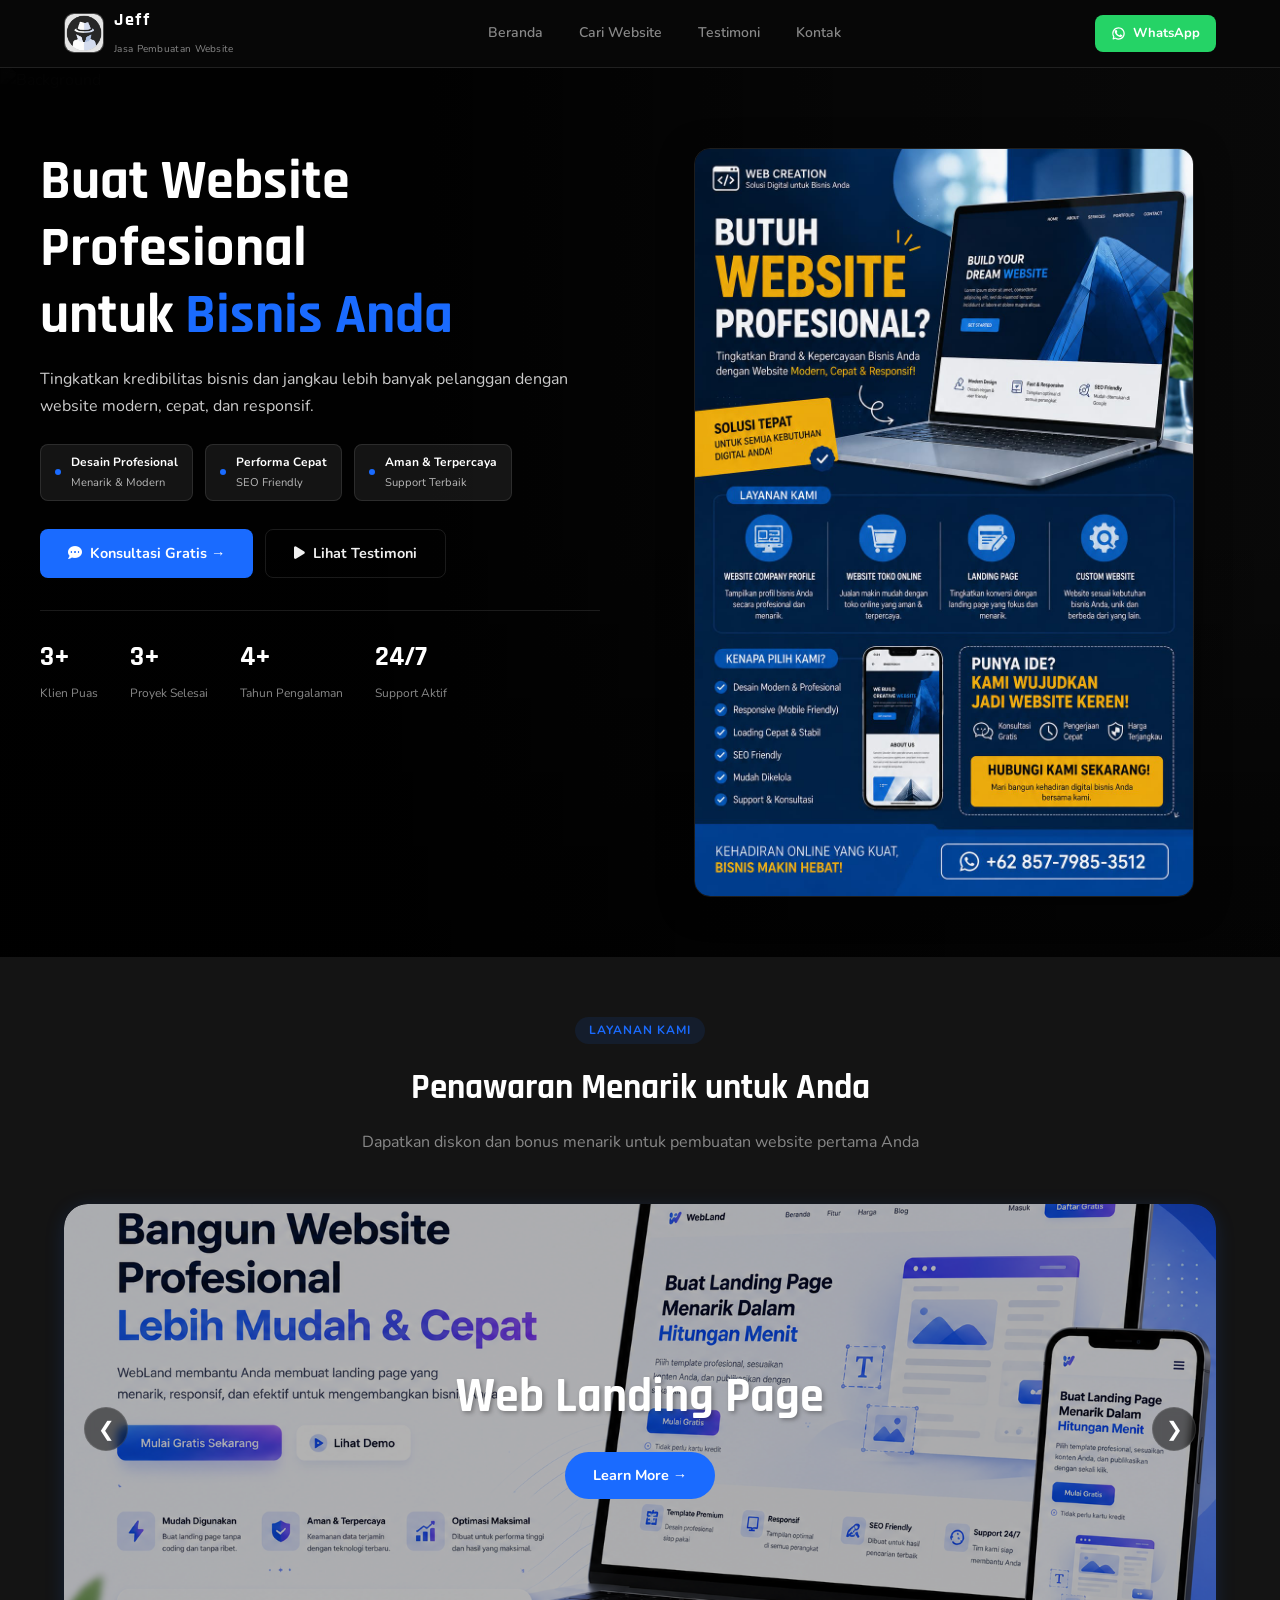
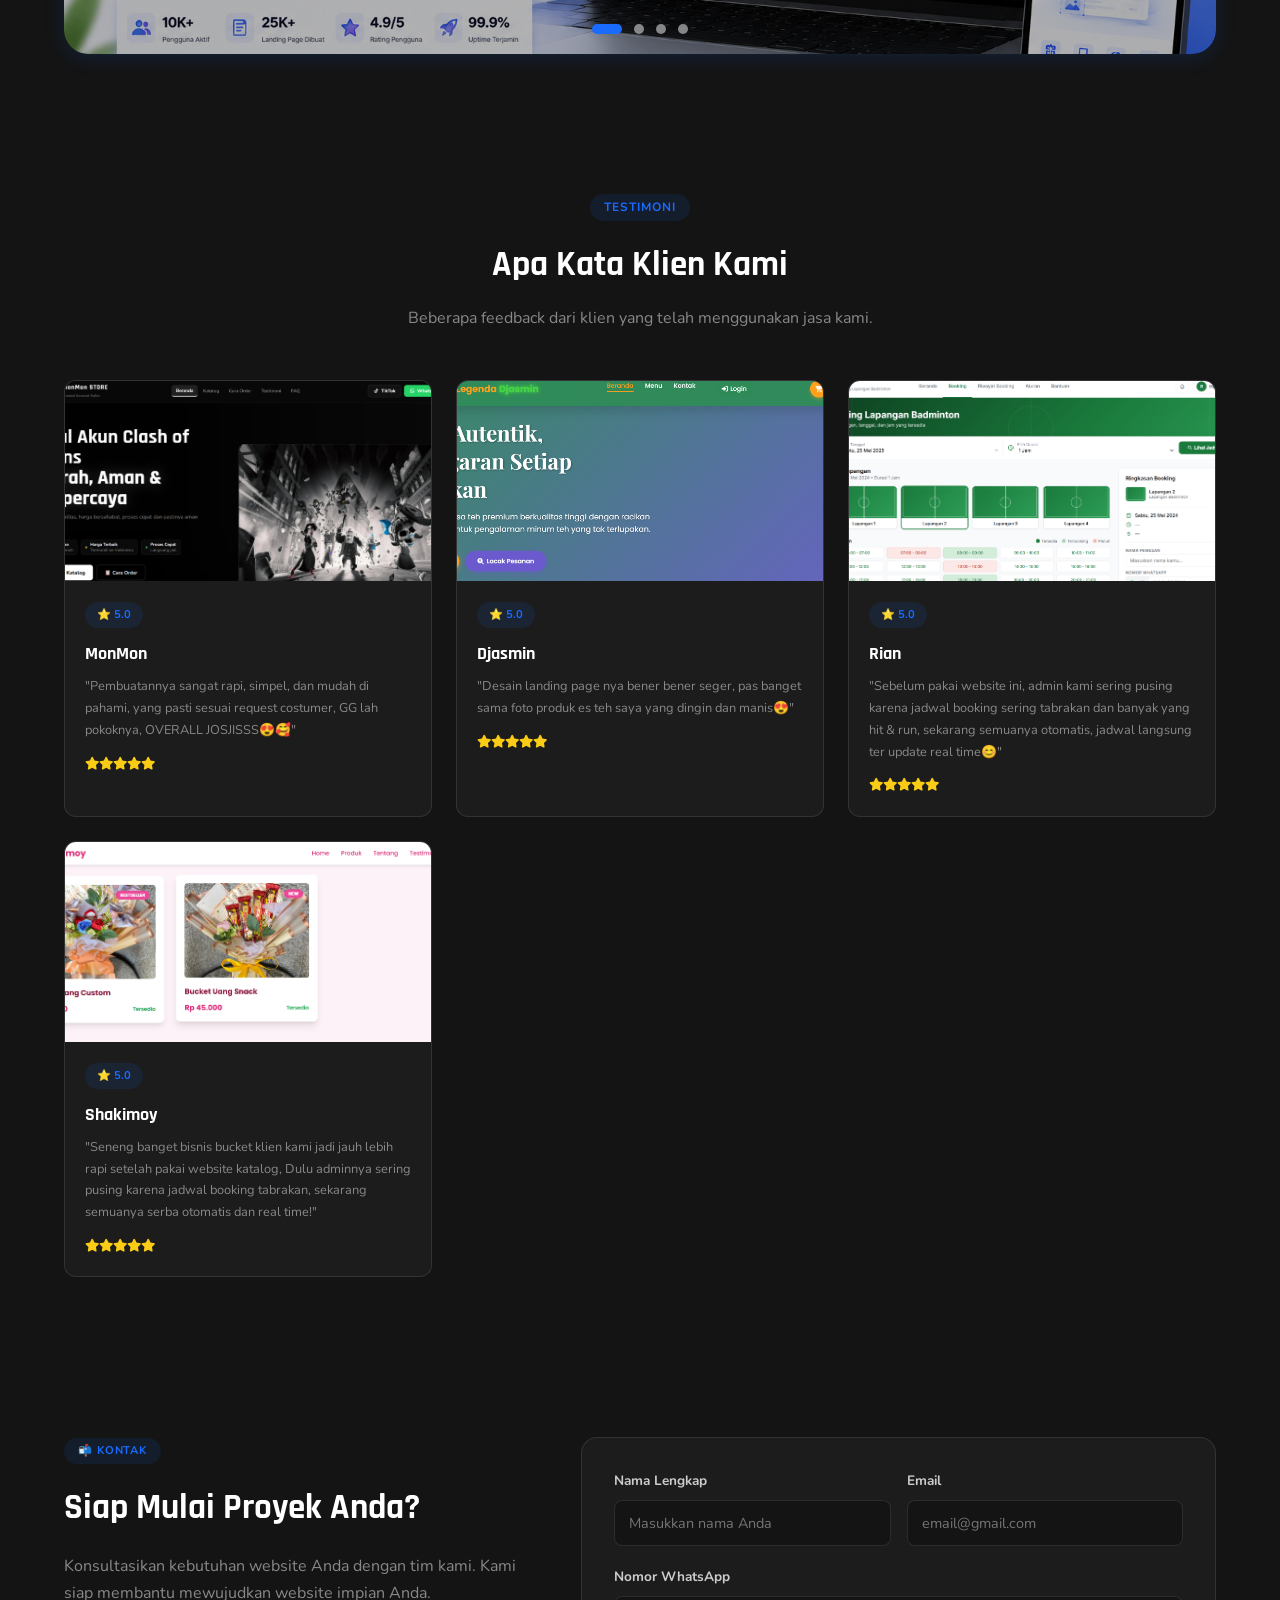
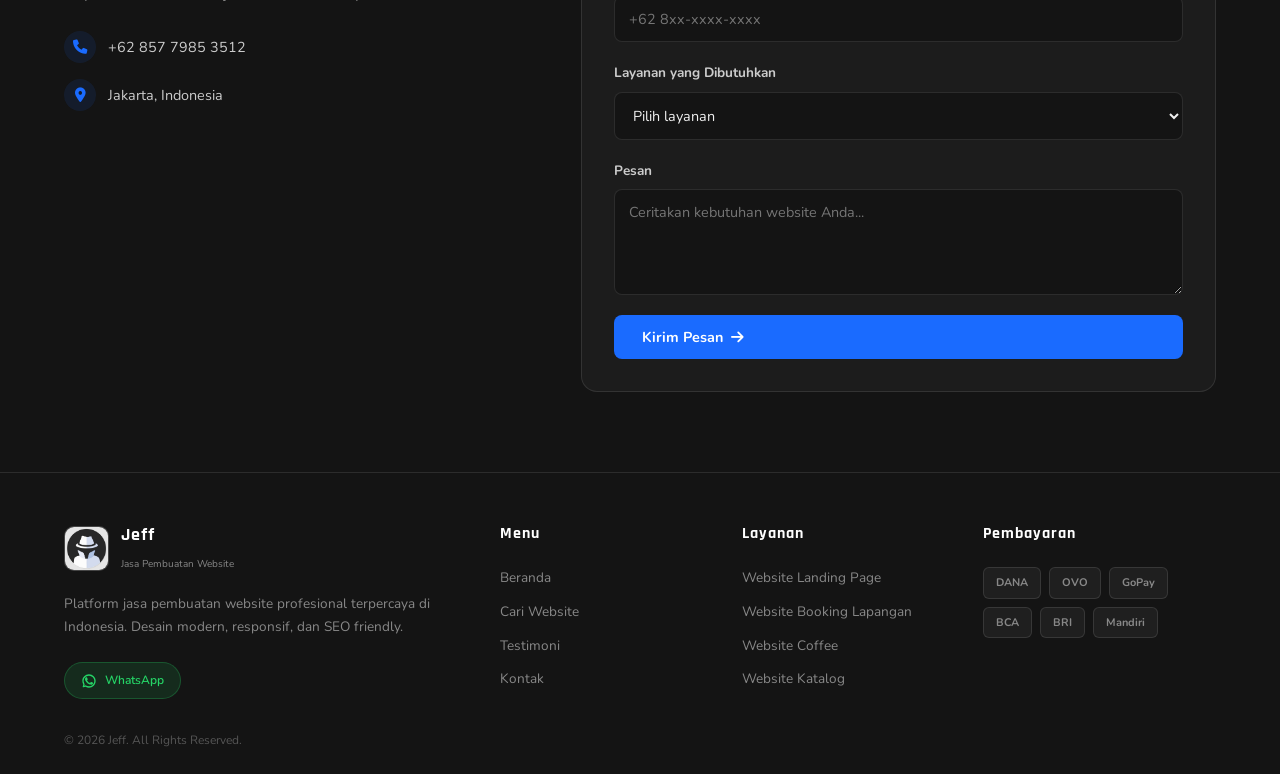
==== commit 8f99e447: "up" ====
--- a/index.html
+++ b/index.html
@@ -8,7 +8,7 @@
     <title>Jeff – Jasa Pembuatan Website Profesional</title>
 
     <!-- Favicon -->
-    <link rel="icon" type="image/png" sizes="32x32" href="data:image/svg+xml,%3Csvg xmlns='http://www.w3.org/2000/svg' viewBox='0 0 100 100'%3E%3Ccircle cx='50' cy='50' r='45' fill='%231A6BFF'/%3E%3Ctext x='50' y='67' text-anchor='middle' fill='white' font-size='50' font-weight='bold'%3EW%3C/text%3E%3C/svg%3E">
+    <link rel="icon" type="image/png" href="favicon.png">
 
     <!-- Google Fonts -->
     <link rel="preconnect" href="https://fonts.googleapis.com">
@@ -1409,6 +1409,22 @@
                     </div>
                 </div>
             </div>
+
+            <div class="testimoni-card">
+                <div class="testimoni-img">
+                    <img src="images/shakimoy.png" alt="Client 3" onerror="this.style.display='none'; this.nextElementSibling.style.display='flex';">
+                    <i class="fas fa-user-circle" style="display:none;"></i>
+                </div>
+                <div class="testimoni-info">
+                    <span class="testimoni-tag">⭐ 5.0</span>
+                    <h3>Shakimoy</h3>
+                    <p>"Seneng banget bisnis bucket klien kami jadi jauh lebih rapi setelah pakai website katalog, Dulu adminnya sering pusing karena jadwal booking tabrakan, sekarang semuanya serba otomatis dan real time!"</p>
+                    <div class="testimoni-rating">
+                        <i class="fas fa-star"></i><i class="fas fa-star"></i><i class="fas fa-star"></i><i class="fas fa-star"></i><i class="fas fa-star"></i>
+                    </div>
+                </div>
+            </div>
+
         </div>
     </div>
 </section>
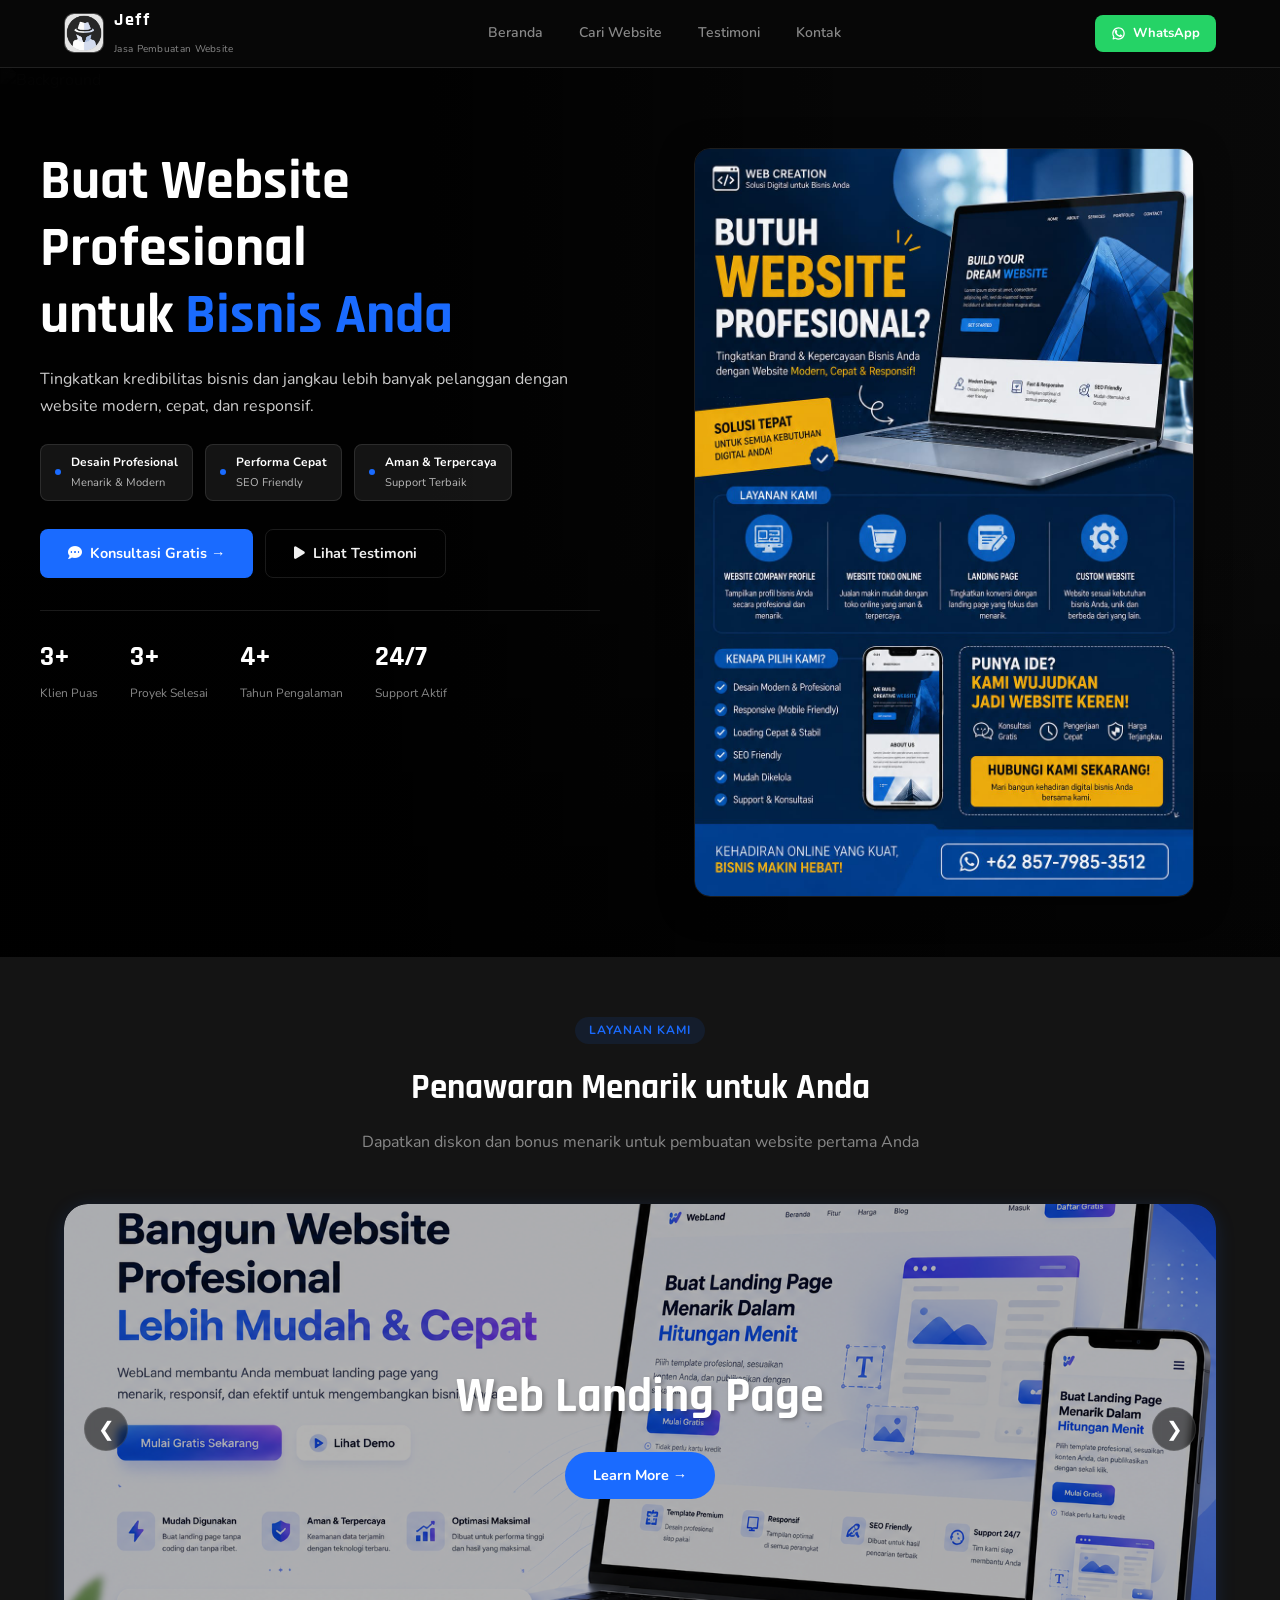
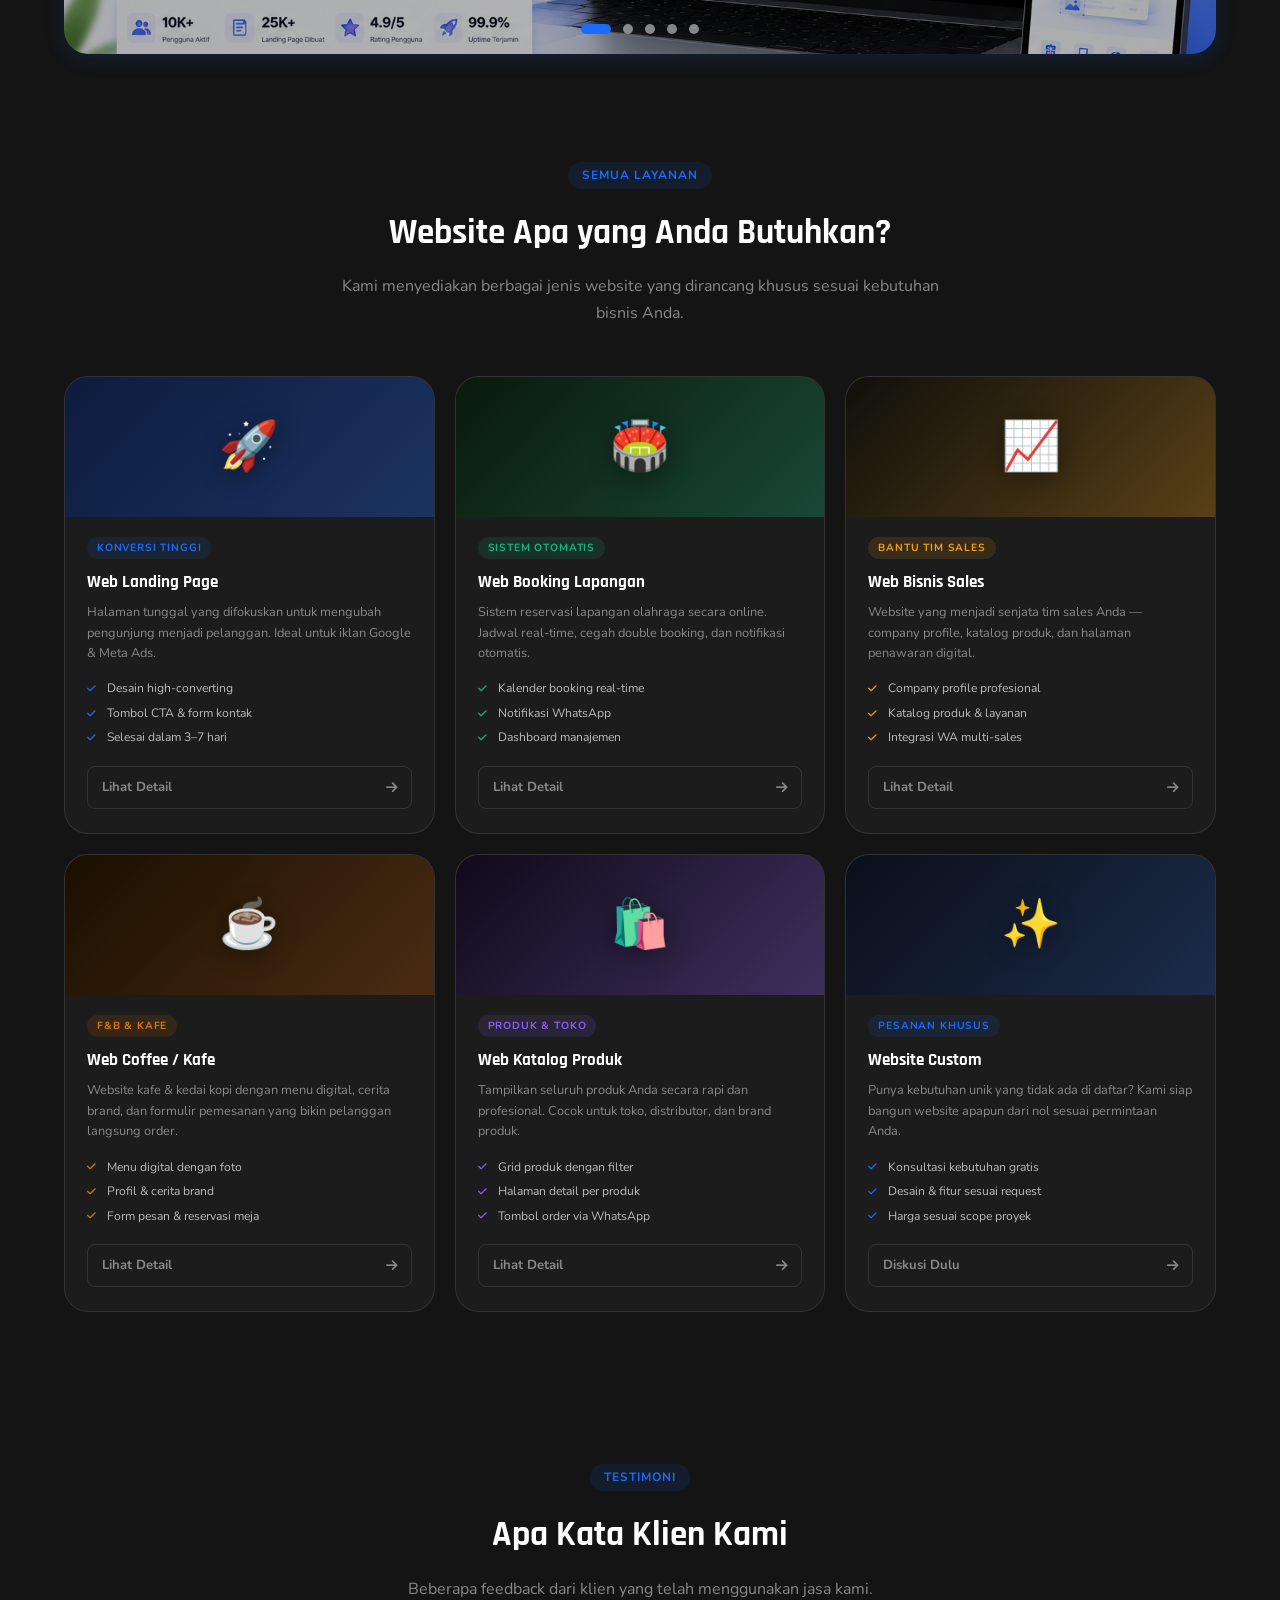
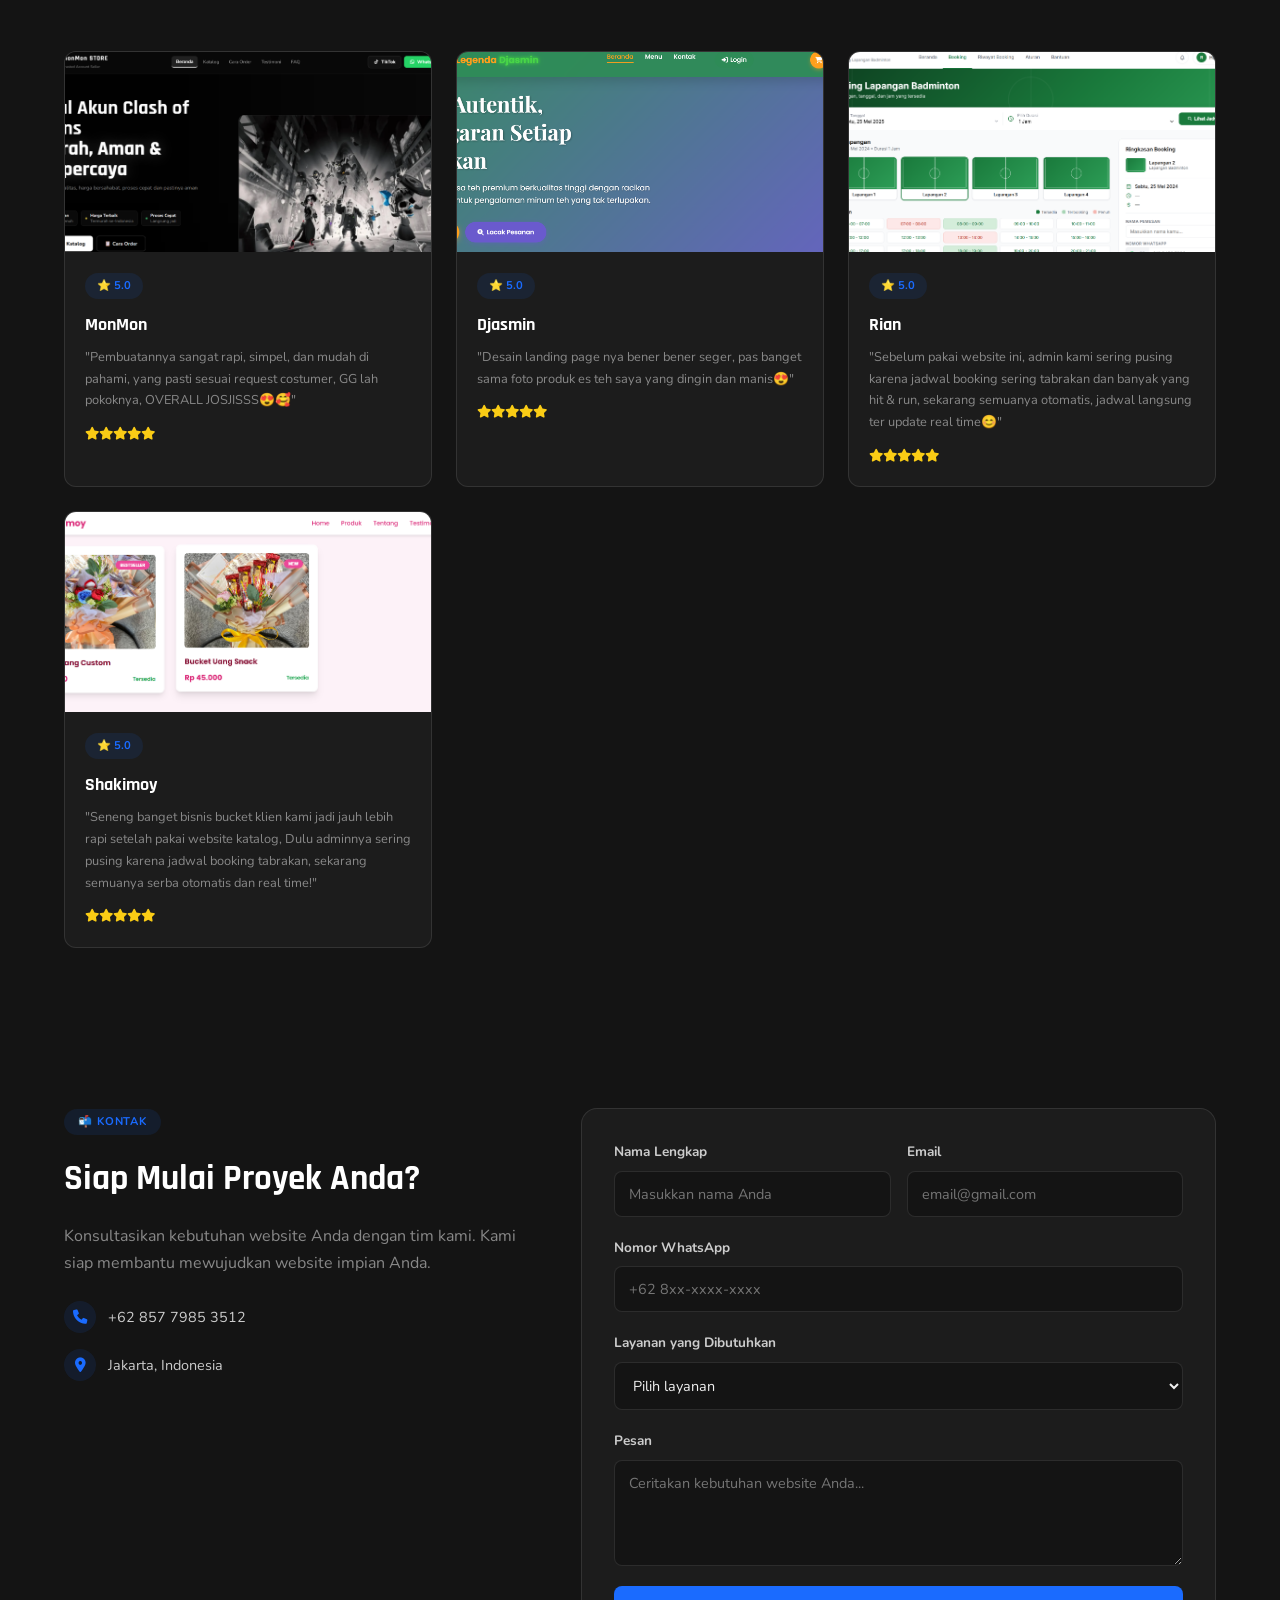
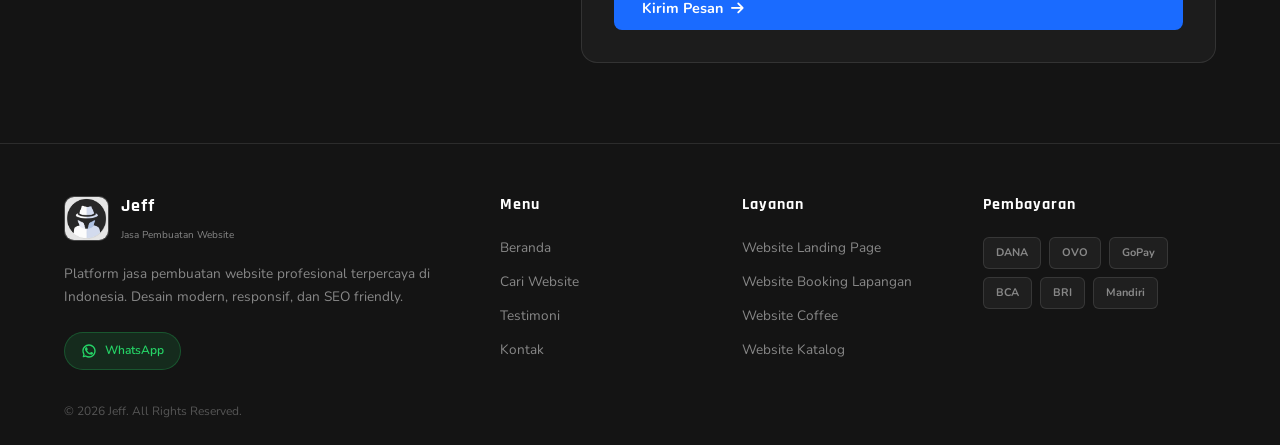
==== commit 2c981ee5: "nw" ====
--- a/index.html
+++ b/index.html
@@ -384,7 +384,6 @@
             transform: translateY(-7px) rotate(-45deg);
         }
 
-        /* Mobile nav: smooth slide + fade open/close instead of an abrupt toggle */
         .mobile-nav {
             display: flex;
             flex-direction: column;
@@ -443,14 +442,8 @@
         .mobile-nav.open a:nth-child(4) { animation-delay: 0.19s; }
 
         @keyframes mobileNavItemIn {
-            from {
-                opacity: 0;
-                transform: translateY(-8px);
-            }
-            to {
-                opacity: 1;
-                transform: translateY(0);
-            }
+            from { opacity: 0; transform: translateY(-8px); }
+            to   { opacity: 1; transform: translateY(0); }
         }
 
         .mobile-nav a:active {
@@ -657,10 +650,7 @@
         .promo-slide::before {
             content: '';
             position: absolute;
-            top: 0;
-            left: 0;
-            right: 0;
-            bottom: 0;
+            top: 0; left: 0; right: 0; bottom: 0;
             background: rgba(0, 0, 0, 0.3);
             z-index: 1;
         }
@@ -732,19 +722,13 @@
             transform: translateY(-50%) scale(1.05);
         }
 
-        .slider-arrow.prev {
-            left: 20px;
-        }
-
-        .slider-arrow.next {
-            right: 20px;
-        }
+        .slider-arrow.prev { left: 20px; }
+        .slider-arrow.next { right: 20px; }
 
         .slider-nav {
             position: absolute;
             bottom: 20px;
-            left: 0;
-            right: 0;
+            left: 0; right: 0;
             display: flex;
             justify-content: center;
             gap: 12px;
@@ -765,6 +749,192 @@
             background: var(--primary);
             width: 30px;
             border-radius: 5px;
+        }
+
+        /* ===== LAYANAN GRID (NEW) ===== */
+        .layanan-grid-section {
+            padding: 48px 0 72px;
+            background: var(--card-bg);
+        }
+
+        .layanan-grid {
+            display: grid;
+            grid-template-columns: repeat(3, 1fr);
+            gap: 20px;
+        }
+
+        .layanan-card {
+            background: var(--card-bg2);
+            border: 1px solid var(--border);
+            border-radius: var(--radius-xl);
+            overflow: hidden;
+            text-decoration: none;
+            display: flex;
+            flex-direction: column;
+            transition: var(--transition-base);
+            position: relative;
+        }
+
+        .layanan-card::after {
+            content: '';
+            position: absolute;
+            bottom: 0; left: 0; right: 0;
+            height: 3px;
+            opacity: 0;
+            transition: opacity 0.3s;
+        }
+
+        .layanan-card:hover {
+            transform: translateY(-6px);
+            border-color: rgba(26,107,255,0.45);
+            box-shadow: var(--shadow-md);
+        }
+
+        .layanan-card:hover::after {
+            opacity: 1;
+        }
+
+        .layanan-thumb {
+            height: 140px;
+            display: flex;
+            align-items: center;
+            justify-content: center;
+            position: relative;
+            overflow: hidden;
+            flex-shrink: 0;
+        }
+
+        .layanan-thumb-emoji {
+            font-size: 3rem;
+            position: relative;
+            z-index: 2;
+            filter: drop-shadow(0 4px 12px rgba(0,0,0,0.4));
+            transition: transform 0.3s ease;
+        }
+
+        .layanan-card:hover .layanan-thumb-emoji {
+            transform: scale(1.12);
+        }
+
+        .layanan-thumb-overlay {
+            position: absolute;
+            inset: 0;
+            display: flex;
+            align-items: center;
+            justify-content: center;
+        }
+
+        /* Thumbnail tint per card */
+        .lt-landing  { background: linear-gradient(135deg, #0d1b3e 0%, rgba(26,107,255,0.30) 100%); }
+        .lt-booking  { background: linear-gradient(135deg, #0a1a0a 0%, rgba(16,185,129,0.28) 100%); }
+        .lt-sales    { background: linear-gradient(135deg, #10100a 0%, rgba(245,158,11,0.28) 100%); }
+        .lt-coffee   { background: linear-gradient(135deg, #1a0f00 0%, rgba(120,60,10,0.50) 100%); }
+        .lt-katalog  { background: linear-gradient(135deg, #100a1a 0%, rgba(139,92,246,0.30) 100%); }
+        .lt-custom   { background: linear-gradient(135deg, #0a0f1a 0%, rgba(26,107,255,0.20) 100%); }
+
+        .layanan-card::after { background: var(--card-accent, var(--primary)); }
+
+        /* accent colors per card */
+        .layanan-card.lc-landing  { --card-accent: #1A6BFF; }
+        .layanan-card.lc-booking  { --card-accent: #10B981; }
+        .layanan-card.lc-sales    { --card-accent: #F59E0B; }
+        .layanan-card.lc-coffee   { --card-accent: #d97706; }
+        .layanan-card.lc-katalog  { --card-accent: #8B5CF6; }
+        .layanan-card.lc-custom   { --card-accent: #1A6BFF; }
+
+        .layanan-body {
+            padding: 20px 22px 24px;
+            display: flex;
+            flex-direction: column;
+            flex: 1;
+        }
+
+        .layanan-tag {
+            display: inline-flex;
+            align-items: center;
+            gap: 5px;
+            font-size: 0.65rem;
+            font-weight: 700;
+            text-transform: uppercase;
+            letter-spacing: 0.08em;
+            padding: 3px 10px;
+            border-radius: 100px;
+            margin-bottom: 10px;
+            width: fit-content;
+        }
+
+        .lt-tag-blue   { color: var(--primary); background: var(--primary-light); }
+        .lt-tag-green  { color: var(--green);   background: rgba(16,185,129,0.12); }
+        .lt-tag-orange { color: var(--orange);  background: rgba(245,158,11,0.12); }
+        .lt-tag-brown  { color: #d97706;        background: rgba(217,119,6,0.12); }
+        .lt-tag-purple { color: var(--purple);  background: rgba(139,92,246,0.12); }
+
+        .layanan-body h3 {
+            font-size: 1.05rem;
+            margin-bottom: 6px;
+            color: var(--white);
+        }
+
+        .layanan-body p {
+            font-size: 0.8rem;
+            color: var(--text-muted);
+            flex: 1;
+            margin-bottom: 16px;
+            line-height: 1.6;
+        }
+
+        .layanan-features {
+            display: flex;
+            flex-direction: column;
+            gap: 5px;
+            margin-bottom: 18px;
+        }
+
+        .layanan-feature {
+            display: flex;
+            align-items: center;
+            gap: 7px;
+            font-size: 0.76rem;
+            color: rgba(255,255,255,0.7);
+        }
+
+        .layanan-feature i {
+            font-size: 0.62rem;
+            flex-shrink: 0;
+            width: 13px;
+        }
+
+        .layanan-cta {
+            display: flex;
+            align-items: center;
+            justify-content: space-between;
+            width: 100%;
+            padding: 10px 14px;
+            border-radius: var(--radius-sm);
+            background: transparent;
+            border: 1.5px solid var(--border);
+            color: var(--text-muted);
+            font-weight: 700;
+            font-size: 0.82rem;
+            text-decoration: none;
+            cursor: pointer;
+            font-family: 'Nunito', sans-serif;
+            transition: var(--transition-fast);
+            margin-top: auto;
+        }
+
+        .layanan-cta:hover {
+            border-color: var(--card-accent, var(--primary));
+            color: var(--card-accent, var(--primary));
+            background: rgba(26,107,255,0.05);
+        }
+
+        .layanan-cta i {
+            transition: transform 0.2s ease;
+        }
+
+        .layanan-cta:hover i {
+            transform: translateX(4px);
         }
 
         /* ===== TESTIMONI SECTION ===== */
@@ -1139,27 +1309,15 @@
             transform: translateY(0);
         }
 
-        ::-webkit-scrollbar {
-            width: 6px;
-        }
-
-        ::-webkit-scrollbar-track {
-            background: var(--dark-bg);
-        }
-
-        ::-webkit-scrollbar-thumb {
-            background: var(--primary);
-            border-radius: 3px;
-        }
-
+        ::-webkit-scrollbar { width: 6px; }
+        ::-webkit-scrollbar-track { background: var(--dark-bg); }
+        ::-webkit-scrollbar-thumb { background: var(--primary); border-radius: 3px; }
+
+        /* ===== RESPONSIVE ===== */
         @media (max-width: 1024px) {
-            .testimoni-grid {
-                grid-template-columns: repeat(2, 1fr);
-            }
-            .footer-inner {
-                grid-template-columns: 1fr 1fr;
-                gap: 32px;
-            }
+            .testimoni-grid { grid-template-columns: repeat(2, 1fr); }
+            .footer-inner { grid-template-columns: 1fr 1fr; gap: 32px; }
+            .layanan-grid { grid-template-columns: repeat(2, 1fr); }
         }
 
         @media (max-width: 768px) {
@@ -1177,31 +1335,17 @@
             .testimoni-grid { grid-template-columns: 1fr; }
             .kontak-inner { grid-template-columns: 1fr; gap: 32px; }
             .form-row { grid-template-columns: 1fr; }
-
-            /* ===== FOOTER MOBILE - DIRAPIKAN, TERPUSAT, JARAK KONSISTEN ===== */
+            .layanan-grid { grid-template-columns: 1fr; }
+
             footer { padding: 40px 0 20px; }
-            .footer-inner {
-                grid-template-columns: 1fr;
-                gap: 36px;
-                text-align: center;
-            }
-            .footer-brand {
-                align-items: center;
-                padding-bottom: 28px;
-                border-bottom: 1px solid var(--border3);
-            }
+            .footer-inner { grid-template-columns: 1fr; gap: 36px; text-align: center; }
+            .footer-brand { align-items: center; padding-bottom: 28px; border-bottom: 1px solid var(--border3); }
             .footer-logo { justify-content: center; }
-            .footer-brand p {
-                max-width: 320px;
-                margin: 0 auto;
-            }
+            .footer-brand p { max-width: 320px; margin: 0 auto; }
             .social-buttons { justify-content: center; }
             .footer-col { display: flex; flex-direction: column; align-items: center; }
             .footer-col h4 { margin-bottom: 14px; }
-            .footer-col a {
-                margin-bottom: 10px;
-                text-align: center;
-            }
+            .footer-col a { margin-bottom: 10px; text-align: center; }
             .payment-logos { justify-content: center; }
             .footer-copy { text-align: center; }
 
@@ -1222,7 +1366,6 @@
             .slider-arrow { display: none; }
             .section-heading { margin-bottom: 32px; }
             .testimoni, .kontak { padding: 50px 0; }
-
             .footer-inner { gap: 28px; padding: 0 16px; }
             .footer-brand { padding-bottom: 22px; }
         }
@@ -1337,6 +1480,12 @@
                         <a href="web/booking-lapangan.html" class="btn-promo">Learn More →</a>
                     </div>
                 </div>
+                <div class="promo-slide" style="background-image: url('images/gambar-promosi-sales.jpeg'); background-size: cover; background-position: center;">
+                    <div class="promo-slide-content">
+                        <h2>Web Sales</h2>
+                        <a href="web/sales.html" class="btn-promo">Learn More →</a>
+                    </div>
+                </div>
                 <div class="promo-slide" style="background-image: url('images/gambar-promosi-pesan-coffe.jpg'); background-size: cover; background-position: center;">
                     <div class="promo-slide-content">
                         <h2>Web Coffee</h2>
@@ -1353,6 +1502,135 @@
             <button class="slider-arrow prev" onclick="changePromoSlide(-1)">❮</button>
             <button class="slider-arrow next" onclick="changePromoSlide(1)">❯</button>
             <div class="slider-nav" id="promoDots"></div>
+        </div>
+    </div>
+</section>
+
+<!-- ========== LAYANAN GRID (NEW) ========== -->
+<section class="layanan-grid-section">
+    <div class="container">
+        <div class="section-heading fade-up">
+            <span class="badge">Semua Layanan</span>
+            <h2>Website Apa yang Anda Butuhkan?</h2>
+            <p>Kami menyediakan berbagai jenis website yang dirancang khusus sesuai kebutuhan bisnis Anda.</p>
+        </div>
+
+        <div class="layanan-grid fade-up">
+
+            <!-- Landing Page -->
+            <a href="web/landing-page.html" class="layanan-card lc-landing">
+                <div class="layanan-thumb lt-landing">
+                    <div class="layanan-thumb-overlay"></div>
+                    <span class="layanan-thumb-emoji">🚀</span>
+                </div>
+                <div class="layanan-body">
+                    <span class="layanan-tag lt-tag-blue">Konversi Tinggi</span>
+                    <h3>Web Landing Page</h3>
+                    <p>Halaman tunggal yang difokuskan untuk mengubah pengunjung menjadi pelanggan. Ideal untuk iklan Google & Meta Ads.</p>
+                    <div class="layanan-features">
+                        <div class="layanan-feature"><i class="fas fa-check" style="color:var(--primary);"></i> Desain high-converting</div>
+                        <div class="layanan-feature"><i class="fas fa-check" style="color:var(--primary);"></i> Tombol CTA & form kontak</div>
+                        <div class="layanan-feature"><i class="fas fa-check" style="color:var(--primary);"></i> Selesai dalam 3–7 hari</div>
+                    </div>
+                    <span class="layanan-cta">Lihat Detail <i class="fas fa-arrow-right"></i></span>
+                </div>
+            </a>
+
+            <!-- Booking Lapangan -->
+            <a href="web/booking-lapangan.html" class="layanan-card lc-booking">
+                <div class="layanan-thumb lt-booking">
+                    <div class="layanan-thumb-overlay"></div>
+                    <span class="layanan-thumb-emoji">🏟️</span>
+                </div>
+                <div class="layanan-body">
+                    <span class="layanan-tag lt-tag-green">Sistem Otomatis</span>
+                    <h3>Web Booking Lapangan</h3>
+                    <p>Sistem reservasi lapangan olahraga secara online. Jadwal real-time, cegah double booking, dan notifikasi otomatis.</p>
+                    <div class="layanan-features">
+                        <div class="layanan-feature"><i class="fas fa-check" style="color:var(--green);"></i> Kalender booking real-time</div>
+                        <div class="layanan-feature"><i class="fas fa-check" style="color:var(--green);"></i> Notifikasi WhatsApp</div>
+                        <div class="layanan-feature"><i class="fas fa-check" style="color:var(--green);"></i> Dashboard manajemen</div>
+                    </div>
+                    <span class="layanan-cta">Lihat Detail <i class="fas fa-arrow-right"></i></span>
+                </div>
+            </a>
+
+            <!-- Sales -->
+            <a href="web/sales.html" class="layanan-card lc-sales">
+                <div class="layanan-thumb lt-sales">
+                    <div class="layanan-thumb-overlay"></div>
+                    <span class="layanan-thumb-emoji">📈</span>
+                </div>
+                <div class="layanan-body">
+                    <span class="layanan-tag lt-tag-orange">Bantu Tim Sales</span>
+                    <h3>Web Bisnis Sales</h3>
+                    <p>Website yang menjadi senjata tim sales Anda — company profile, katalog produk, dan halaman penawaran digital.</p>
+                    <div class="layanan-features">
+                        <div class="layanan-feature"><i class="fas fa-check" style="color:var(--orange);"></i> Company profile profesional</div>
+                        <div class="layanan-feature"><i class="fas fa-check" style="color:var(--orange);"></i> Katalog produk & layanan</div>
+                        <div class="layanan-feature"><i class="fas fa-check" style="color:var(--orange);"></i> Integrasi WA multi-sales</div>
+                    </div>
+                    <span class="layanan-cta">Lihat Detail <i class="fas fa-arrow-right"></i></span>
+                </div>
+            </a>
+
+            <!-- Coffee -->
+            <a href="web/coffee.html" class="layanan-card lc-coffee">
+                <div class="layanan-thumb lt-coffee">
+                    <div class="layanan-thumb-overlay"></div>
+                    <span class="layanan-thumb-emoji">☕</span>
+                </div>
+                <div class="layanan-body">
+                    <span class="layanan-tag lt-tag-brown">F&B & Kafe</span>
+                    <h3>Web Coffee / Kafe</h3>
+                    <p>Website kafe & kedai kopi dengan menu digital, cerita brand, dan formulir pemesanan yang bikin pelanggan langsung order.</p>
+                    <div class="layanan-features">
+                        <div class="layanan-feature"><i class="fas fa-check" style="color:#d97706;"></i> Menu digital dengan foto</div>
+                        <div class="layanan-feature"><i class="fas fa-check" style="color:#d97706;"></i> Profil & cerita brand</div>
+                        <div class="layanan-feature"><i class="fas fa-check" style="color:#d97706;"></i> Form pesan & reservasi meja</div>
+                    </div>
+                    <span class="layanan-cta">Lihat Detail <i class="fas fa-arrow-right"></i></span>
+                </div>
+            </a>
+
+            <!-- Katalog -->
+            <a href="web/katalog.html" class="layanan-card lc-katalog">
+                <div class="layanan-thumb lt-katalog">
+                    <div class="layanan-thumb-overlay"></div>
+                    <span class="layanan-thumb-emoji">🛍️</span>
+                </div>
+                <div class="layanan-body">
+                    <span class="layanan-tag lt-tag-purple">Produk & Toko</span>
+                    <h3>Web Katalog Produk</h3>
+                    <p>Tampilkan seluruh produk Anda secara rapi dan profesional. Cocok untuk toko, distributor, dan brand produk.</p>
+                    <div class="layanan-features">
+                        <div class="layanan-feature"><i class="fas fa-check" style="color:var(--purple);"></i> Grid produk dengan filter</div>
+                        <div class="layanan-feature"><i class="fas fa-check" style="color:var(--purple);"></i> Halaman detail per produk</div>
+                        <div class="layanan-feature"><i class="fas fa-check" style="color:var(--purple);"></i> Tombol order via WhatsApp</div>
+                    </div>
+                    <span class="layanan-cta">Lihat Detail <i class="fas fa-arrow-right"></i></span>
+                </div>
+            </a>
+
+            <!-- Custom -->
+            <a href="#kontak" class="layanan-card lc-custom">
+                <div class="layanan-thumb lt-custom">
+                    <div class="layanan-thumb-overlay"></div>
+                    <span class="layanan-thumb-emoji">✨</span>
+                </div>
+                <div class="layanan-body">
+                    <span class="layanan-tag lt-tag-blue">Pesanan Khusus</span>
+                    <h3>Website Custom</h3>
+                    <p>Punya kebutuhan unik yang tidak ada di daftar? Kami siap bangun website apapun dari nol sesuai permintaan Anda.</p>
+                    <div class="layanan-features">
+                        <div class="layanan-feature"><i class="fas fa-check" style="color:var(--primary);"></i> Konsultasi kebutuhan gratis</div>
+                        <div class="layanan-feature"><i class="fas fa-check" style="color:var(--primary);"></i> Desain & fitur sesuai request</div>
+                        <div class="layanan-feature"><i class="fas fa-check" style="color:var(--primary);"></i> Harga sesuai scope proyek</div>
+                    </div>
+                    <span class="layanan-cta">Diskusi Dulu <i class="fas fa-arrow-right"></i></span>
+                </div>
+            </a>
+
         </div>
     </div>
 </section>
@@ -1409,7 +1687,6 @@
                     </div>
                 </div>
             </div>
-
             <div class="testimoni-card">
                 <div class="testimoni-img">
                     <img src="images/shakimoy.png" alt="Client 3" onerror="this.style.display='none'; this.nextElementSibling.style.display='flex';">
@@ -1424,7 +1701,6 @@
                     </div>
                 </div>
             </div>
-
         </div>
     </div>
 </section>
@@ -1502,7 +1778,6 @@
                     </svg>
                     <span>WhatsApp</span>
                 </a>
-                
             </div>
 
             <div class="footer-copy">© 2026 Jeff. All Rights Reserved.</div>
@@ -1677,6 +1952,27 @@
     cardObserver.observe(card);
 });
 
+// ===== LAYANAN CARDS STAGGER =====
+const layananCards = document.querySelectorAll('.layanan-card');
+const layananObserver = new IntersectionObserver((entries) => {
+    entries.forEach((entry, i) => {
+        if (entry.isIntersecting) {
+            setTimeout(() => {
+                entry.target.style.opacity = '1';
+                entry.target.style.transform = 'translateY(0)';
+            }, i * 80);
+            layananObserver.unobserve(entry.target);
+        }
+    });
+}, { threshold: 0.08 });
+
+layananCards.forEach(card => {
+    card.style.opacity = '0';
+    card.style.transform = 'translateY(24px)';
+    card.style.transition = 'opacity 0.5s ease, transform 0.5s ease';
+    layananObserver.observe(card);
+});
+
 // ===== PROMOTION SLIDER (CONTINUOUS AUTO-SLIDE) =====
 let currentPromoSlide = 0;
 const promoTrack = document.getElementById('promoTrack');
@@ -1701,13 +1997,8 @@
     updatePromoDots();
 }
 
-function nextPromoSlide() {
-    goToPromoSlide(currentPromoSlide + 1);
-}
-
-function prevPromoSlide() {
-    goToPromoSlide(currentPromoSlide - 1);
-}
+function nextPromoSlide() { goToPromoSlide(currentPromoSlide + 1); }
+function prevPromoSlide() { goToPromoSlide(currentPromoSlide - 1); }
 
 function updatePromoDots() {
     const dots = document.querySelectorAll('.slider-dot');
@@ -1724,18 +2015,13 @@
         const dot = document.createElement('button');
         dot.className = 'slider-dot' + (i === 0 ? ' active' : '');
         dot.setAttribute('aria-label', `Slide ${i + 1}`);
-        dot.addEventListener('click', () => {
-            goToPromoSlide(i);
-            resetPromoAuto();
-        });
+        dot.addEventListener('click', () => { goToPromoSlide(i); resetPromoAuto(); });
         dotsContainer.appendChild(dot);
     }
 }
 
 function startPromoAuto() {
-    promoAutoTimer = setInterval(() => {
-        nextPromoSlide();
-    }, 5000);
+    promoAutoTimer = setInterval(() => { nextPromoSlide(); }, 5000);
 }
 
 function resetPromoAuto() {
@@ -1744,11 +2030,8 @@
 }
 
 window.changePromoSlide = function(direction) {
-    if (direction === 1) {
-        nextPromoSlide();
-    } else {
-        prevPromoSlide();
-    }
+    if (direction === 1) nextPromoSlide();
+    else prevPromoSlide();
     resetPromoAuto();
 };
 
@@ -1768,12 +2051,8 @@
 
 const promoContainer = document.querySelector('.promo-slider-container');
 if (promoContainer) {
-    promoContainer.addEventListener('mouseenter', () => {
-        clearInterval(promoAutoTimer);
-    });
-    promoContainer.addEventListener('mouseleave', () => {
-        startPromoAuto();
-    });
+    promoContainer.addEventListener('mouseenter', () => { clearInterval(promoAutoTimer); });
+    promoContainer.addEventListener('mouseleave', () => { startPromoAuto(); });
 }
 
 let touchStartX = 0;
@@ -1785,11 +2064,8 @@
     promoTrack.parentElement.addEventListener('touchend', (e) => {
         const diff = touchStartX - e.changedTouches[0].clientX;
         if (Math.abs(diff) > 50) {
-            if (diff > 0) {
-                nextPromoSlide();
-            } else {
-                prevPromoSlide();
-            }
+            if (diff > 0) nextPromoSlide();
+            else prevPromoSlide();
             resetPromoAuto();
         }
     }, { passive: true });
